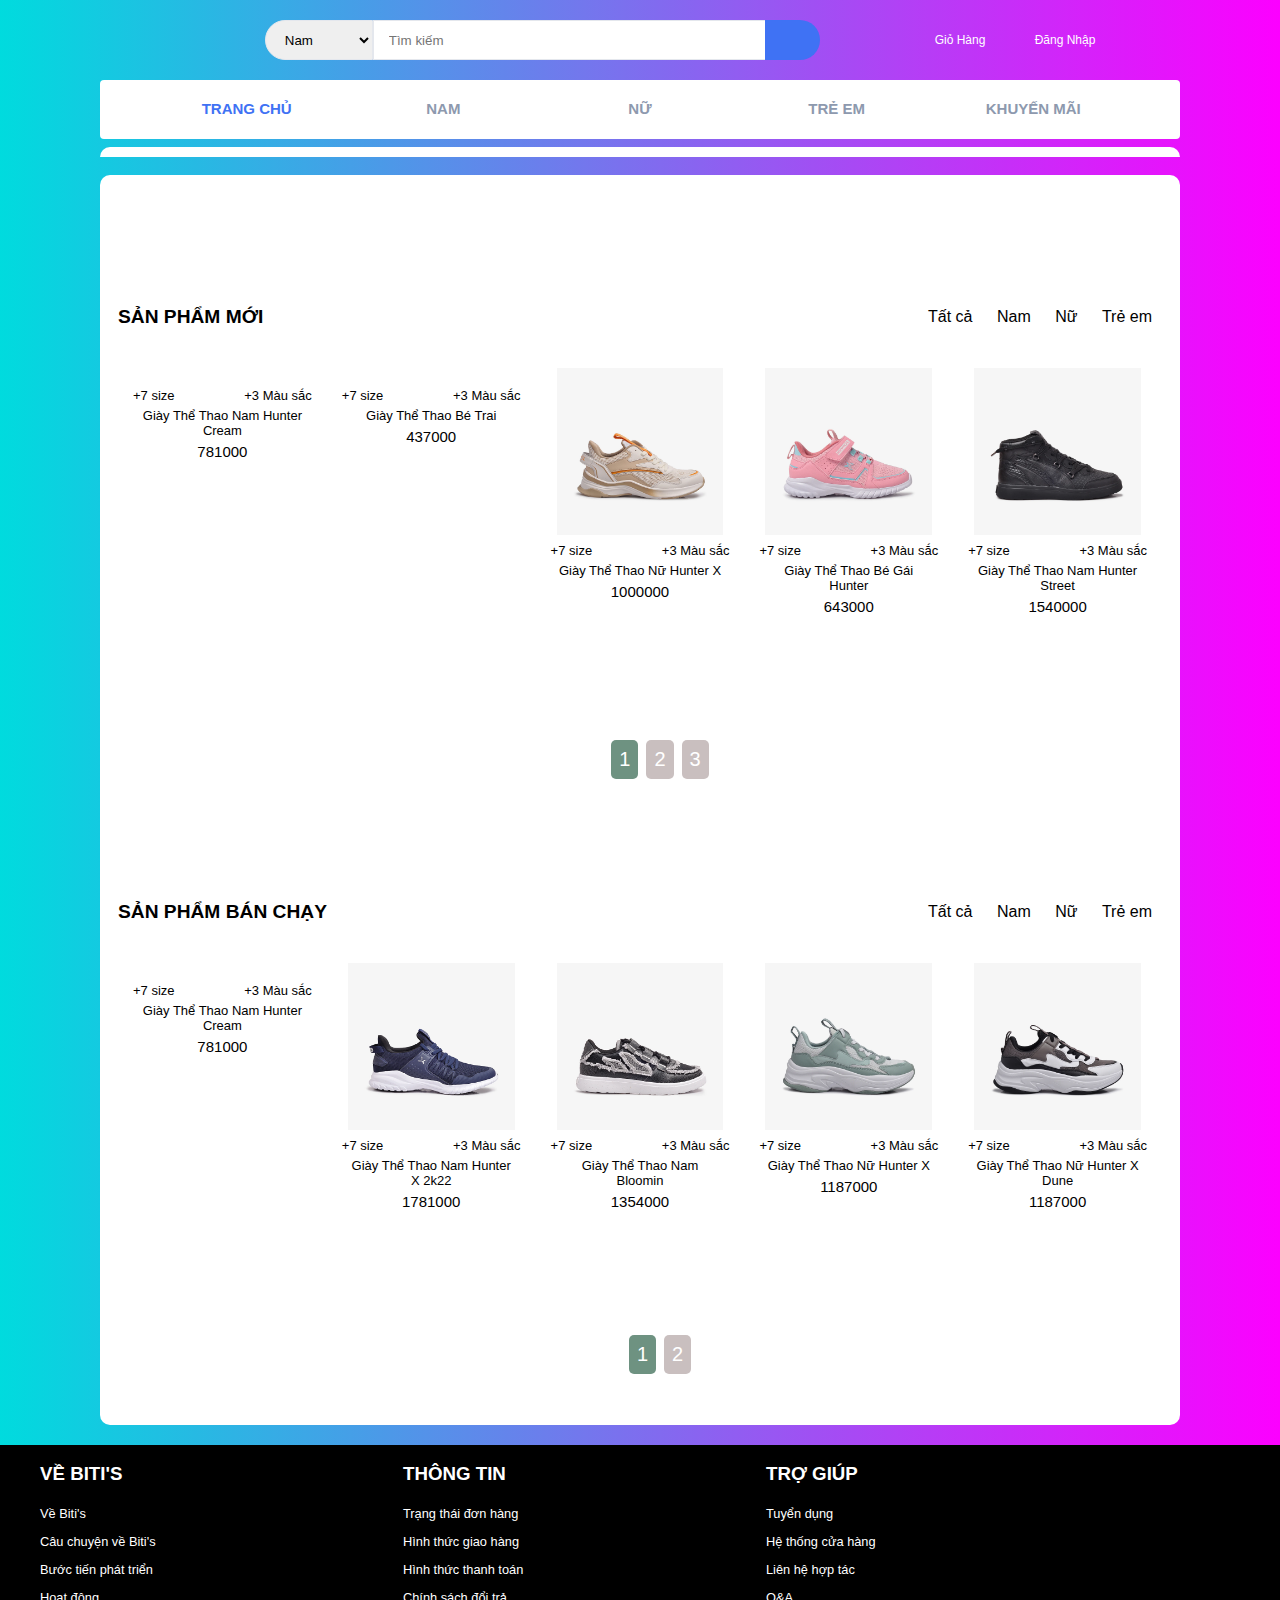
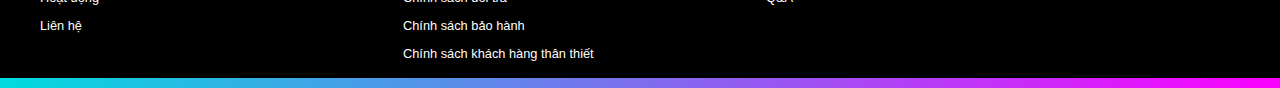
==== index.html @ aa9dd3a5 "Merge branch 'main' of https://github.com/Dak-Lod/do_an_web_final" ====
<!DOCTYPE html>
<html lang="en">
<head>
    <meta charset="UTF-8">
    <meta http-equiv="X-UA-Compatible" content="IE=edge">
    <meta name="viewport" content="width=device-width, initial-scale=1.0">
    <script src="https://kit.fontawesome.com/a46d659aa4.js" crossorigin="anonymous"></script>
    <title>Trang chủ</title>
    <script src="./js/jquery.js"></script>
    <script src="./js/var.js"></script>
    <script src="./js/search.js"></script>
    <script src="./js/home.js"></script>
    <script src="./js/checkout.js"></script>
    <link rel="stylesheet" href="./css/style.css">
    <link rel="stylesheet" href="./css/home.css"> 
    <link rel="stylesheet" href="./css/search.css">
    <link rel="stylesheet" href="./css/checkout.css">
    
</head> 
<body>
    <!-- Header -->
    <header id="header">
        <div class="container">
                <!-- logo -->
            <div class="header-logo">
                <a href="./" class="logo">
                    <img src="./docs/img/logo.png" alt="">
                </a>
            </div>
                <!-- /Logo -->

                <!-- Search bar -->

            <div class="header-search">
                <form>
                    <select class="input-select"></select>
                    <input type="text"
                    placeholder="Tìm kiếm" class="input">
                    <button class="search-btn"><i class="fa-sharp fa-solid fa-magnifying-glass"></i></button>
                </form>
            </div>
                <!-- /Search bar -->

                <!-- Account -->
                    <div class="header-ctn">
                        <div class="container">
                            <div class="dropdown">
                                <a class="dropdown-toggle" href="#">
                                    <i class="fa fa-shopping-cart">
                                    </i>
                                    <span>
                                        Giỏ Hàng
                                    </span>
                                    <div class="qty" id="qty">
                                        3
                                    </div>
                                </a>
                                <!-- <div class="cart-dropdown">
                                    <div class="cart-list">
                                        <div class="product-widget">
                                            <div class="product-img">
                                                <img src="./img/product02.png" alt="">
                                            </div>
                                            <div class="product-body">
                                                <h3 class="product-name">
                                                    <a href="">product name</a>
                                                </h3>
                                                <h4 class="product-price">
                                                    <span class="qty">3x</span>
                                                    money
                                                </h4>
                                            </div>
                                            <button class="delete">
                                                <i class="fa-solid fa-cart-shopping"></i>
                                            </button>
                                        </div>
                                    </div>
    
                                </div> -->
                            </div>
                            <!-- /Cart -->
    
                            <!-- Login -->
    
                            <div>
                                <a id="btn-login">
                                    <i class="fa-solid fa-user"></i>
                                    <span id="login-name" >Đăng Nhập</span>
                                    <div id="login-option">
                                        <button id="btn-logout">Đăng xuất</button>
                                    </div>
                                </a>
                            </div>
    
                            <!-- /Login -->
    
                            <!-- Menu toggle -->
                            <div class="menu-toggle">
                                <a href="">
                                    <i class="fa fa-bars"></i>
                                    <span>Menu</span>
                                </a>
                            </div>
                            <!-- /Menu toggle -->
                            
                        </div>
                        <!-- Cart -->

                    </div>
                <!-- /Account -->

                
            </div>
        <!-- Navigation -->
        <nav id="navigation">
            <div class="container">
            </div>
        </nav>
        <!-- /Navigation  -->
        <div class="fake-body"></div>
    </header>
    
    
    <!-- Body -->

    <article id="search" >
        <div class="container">
            <div class="left-content">
                <nav class="filter">
                <div class="filter_text">
                    BỘ LỌC TÌM KIẾM
                </div>
                <div class="search-list">
                    <div class="category-filter">
                        <div class="filter__header">Thể loại</div>
                        <div class="category-wrapper">
                            <div class="category-item">
                                <input type="checkbox" id="check" checked="checked" onclick="renderSearch(-1)">
                                <span class="checkbox__label">Tất cả</span>
                            </div>
                            <div class="category-item">
                                <input type="checkbox" id="check" onclick="renderSearch(0)">
                                <span class="checkbox__label">Nam</span>
                            </div>
                            <div class="category-item">
                                <input type="checkbox" id="check" onclick="renderSearch(1)">
                                <span class="checkbox__label">Nữ</span>
                            </div>
                            <div class="category-item">
                                <input type="checkbox" id="check" onclick="renderSearch(2)">
                                <span class="checkbox__label">Khuyến mãi</span>
                            </div>
                        </div>
                    </div><!--category-filter-->

                    <div class="price-filter">
                        <div class="filter__header">Khoảng giá</div>
                        <div class="price-wrapper">
                            <div class="price-display">
                                <div class="price-input">
                                    <input type="text" placeholder="đ MIN" value>
                                </div>
                                <div class="separator">-</div>
                                <div class="price-input">
                                    <input type="text" placeholder="đ MAX" value>
                                </div>
                            </div><!--display-->
                            <div class="input-error">&nbsp;</div>
                            <button class="find-product">Tìm</button>
                        </div>
                    </div>
                </div>
            </nav>
            </div><!--left-->
            <div class="right-content">
                
            </div>        
        </div>
        
        
    </article>
    <!-- /Body -->

    <article id="home">
        
<div class="topBanner">
    <div class="banner-item" id="item1"><a href="#"><img src="./img2/banner1.jpg" alt=""></a></div>
    <div class="banner-item" id="item2"><a href="#"><img src="./img2/banner2.jpg" alt=""></a></div>
    <div class="banner-item" id="item3"><a href="#"><img src="./img2/banner3.jpg" alt=""></a></div>
</div>
<div class="sanPhamMoi">
    <span class="tieuDeMucSP"> SẢN PHẨM MỚI</span>
    <ul class="menu">
        <li onclick="renderNew(-1,0)" class="item-menu"><span class="item-menu1"> Tất cả</span></li>
        <li onclick="renderNew(0,0)" class="item-menu"><span class="item-menu1"> Nam</span></li>
        <li onclick="renderNew(1,0)" class="item-menu"><span class="item-menu1"> Nữ</span></li>
        <li onclick="renderNew(2,0)" class="item-menu"><span class="item-menu1"> Trẻ em</span></li>
    </ul>
</div>
<div class="container-SanPhamMoi">
    
    <!-- <div onclick="btnLeftTop()" class="btn-left"><</div>
    <div onclick="btnRightTop()" class="btn-right">></div>
    <div class="container-wrap"> -->
        <!-- <div class="item-SanPhamMoi">
            <a href="#"><img src="./img2/SPmoi_1.jpg" alt=""></a>
            <div class="item-size-color">
                <div class="font-product">+7 size</div>
                <div class="font-product">+3 Màu sắc</div>
            </div>
            <a href="#" class="font-product">Giày Thể Thao Nam Hunter Street White</a>
            <div class="price-product"><span style="font-size: 15px;"> 781,000 ₫ </span></div>            
            <div class="item-SanPhamMoi__footer">
                <button class="item-SanPhamMoi__btn">mua ngay</button>
            </div>
        </div>


        <div class="item-SanPhamMoi">
            <a href="#"><img src="./img2/SPmoi_2.jpg" alt=""></a>
            <div class="item-size-color">
                <div class="font-product">+7 size</div>
                <div class="font-product">+3 Màu sắc</div>
            </div>
            <a href="#" class="font-product">Giày Thể Thao Nam Hunter Street White</a>
            <div class="price-product"><span style="font-size: 15px;"> 781,000 ₫ </span></div>
            <div class="item-SanPhamMoi__footer">
                <button class="item-SanPhamMoi__btn">mua ngay</button>
            </div>
        </div>

        <div class="item-SanPhamMoi">
            <a href="#"><img src="./img2/SPmoi_3.jpg" alt=""></a>
            <div class="item-size-color">
                <div class="font-product">+7 size</div>
                <div class="font-product">+3 Màu sắc</div>
            </div>
            <a href="#" class="font-product">Giày Thể Thao Nam Hunter Street White</a>
            <div class="price-product"><span style="font-size: 15px;"> 781,000 ₫ </span></div>
            <div class="item-SanPhamMoi__footer">
                <button class="item-SanPhamMoi__btn">mua ngay</button>
            </div>
        </div>

        <div class="item-SanPhamMoi">
            <a href="#"><img src="./img2/SPmoi_4.jpg" alt=""></a>
            <div class="item-size-color">
                <div class="font-product">+7 size</div>
                <div class="font-product">+3 Màu sắc</div>
            </div>
            <a href="#" class="font-product">Giày Thể Thao Nam Hunter Street White</a>
            <div class="price-product"><span style="font-size: 15px;"> 781,000 ₫ </span></div>
            <div class="item-SanPhamMoi__footer">
                <button class="item-SanPhamMoi__btn">mua ngay</button>
            </div>
        </div>

        <div class="item-SanPhamMoi">
            <a href="#"><img src="./img2/SPmoi_5.jpg" alt=""></a>
            <div class="item-size-color">
                <div class="font-product">+7 size</div>
                <div class="font-product">+3 Màu sắc</div>
            </div>
            <a href="#" class="font-product">Giày Thể Thao Nam Hunter Street White</a>
            <div class="price-product"><span style="font-size: 15px;"> 781,000 ₫ </span></div>
            <div class="item-SanPhamMoi__footer">
                <button class="item-SanPhamMoi__btn">mua ngay</button>
            </div>
        </div>

        <div class="item-SanPhamMoi">
            <a href="#"><img src="./img2/SPmoi_6.jpg" alt=""></a>
            <div class="item-size-color">
                <div class="font-product">+7 size</div>
                <div class="font-product">+3 Màu sắc</div>
            </div>
            <a href="#" class="font-product">Giày Thể Thao Nam Hunter Street White</a>
            <div class="price-product"><span style="font-size: 15px;"> 781,000 ₫ </span></div>
            <div class="item-SanPhamMoi__footer">
                <button class="item-SanPhamMoi__btn">mua ngay</button>
            </div>
        </div>

        <div class="item-SanPhamMoi">
            <a href="#"><img src="./img2/SPmoi_7.jpg" alt=""></a>
            <div class="item-size-color">
                <div class="font-product">+7 size</div>
                <div class="font-product">+3 Màu sắc</div>
            </div>
            <a href="#" class="font-product">Giày Thể Thao Nam Hunter Street White</a>
            <div class="price-product"><span style="font-size: 15px;"> 781,000 ₫ </span></div>
            <div class="item-SanPhamMoi__footer">
                <button class="item-SanPhamMoi__btn">mua ngay</button>
            </div>
        </div>

        <div class="item-SanPhamMoi">
            <a href="#"><img src="./img2/SPmoi_8.jpg" alt=""></a>
            <div class="item-size-color">
                <div class="font-product">+7 size</div>
                <div class="font-product">+3 Màu sắc</div>
            </div>
            <a href="#" class="font-product">Giày Thể Thao Nam Hunter Street White</a>
            <div class="price-product"><span style="font-size: 15px;"> 781,000 ₫ </span></div>
            <div class="item-SanPhamMoi__footer">
                <button class="item-SanPhamMoi__btn">mua ngay</button>
            </div>
        </div> -->
    <!-- </div> -->
</div>
<div class="gagination">
    <ul class="btn-ul">
        <li onclick="renderNew(-1,0)" class="btn-li btn--active">1</li>
        <li onclick="renderNew(-1,1)" class="btn-li">2</li>
        <li onclick="renderNew(-1,2)" class="btn-li">3</li>
    </ul>
</div>


    <div class="bannerMid">
        <img src="./img2/web_banner___phien_ban_40_nam_c7.jpg" alt="">
    </div>


    <div class="sanPhamMoi">
    <span class="tieuDeMucSP"> SẢN PHẨM BÁN CHẠY</span>
    <ul class="menu">
        <li onclick="renderPrt(-1,0)" class="item-menu"><span class="item-menu1"> Tất cả</span></li>
        <li onclick="renderPrt(0,0)" class="item-menu"><span class="item-menu1"> Nam</span></li>
        <li onclick="renderPrt(1,0)" class="item-menu"><span class="item-menu1"> Nữ</span></li>
        <li onclick="renderPrt(2,0)" class="item-menu"><span class="item-menu1"> Trẻ em</span></li>
    </ul>
</div>
<div  class="container-SanPhamMoi" >
    
    <!-- <div onclick="btnLeftBottom()" class="btn-left"><</div>
    <div onclick="btnRightBottom()" class="btn-right">></div> -->
    <!-- <div class="container-wrap"> -->
            <!-- <div class="item-SanPhamMoi">
                <a href="#"><img src="./img2/SPmoi_1.jpg" alt=""></a>
                <div class="item-size-color">
                    <div class="font-product">+7 size</div>
                    <div class="font-product">+3 Màu sắc</div>
                </div>
                <a href="#" class="font-product">Giày Thể Thao Nam Hunter Street White</a>
                <div class="price-product"><span style="font-size: 15px;"> 781,000 ₫ </span></div>            
            </div>
    
    
            <div class="item-SanPhamMoi">
                <a href="#"><img src="./img2/SPmoi_2.jpg" alt=""></a>
                <div class="item-size-color">
                    <div class="font-product">+7 size</div>
                    <div class="font-product">+3 Màu sắc</div>
                </div>
                <a href="#" class="font-product">Giày Thể Thao Nam Hunter Street White</a>
                <div class="price-product"><span style="font-size: 15px;"> 781,000 ₫ </span></div>
            </div>
    
            <div class="item-SanPhamMoi">
                <a href="#"><img src="./img2/SPmoi_3.jpg" alt=""></a>
                <div class="item-size-color">
                    <div class="font-product">+7 size</div>
                    <div class="font-product">+3 Màu sắc</div>
                </div>
                <a href="#" class="font-product">Giày Thể Thao Nam Hunter Street White</a>
                <div class="price-product"><span style="font-size: 15px;"> 781,000 ₫ </span></div>
                
            </div>
    
            <div class="item-SanPhamMoi">
                <a href="#"><img src="./img2/SPmoi_4.jpg" alt=""></a>
                <div class="item-size-color">
                    <div class="font-product">+7 size</div>
                    <div class="font-product">+3 Màu sắc</div>
                </div>
                <a href="#" class="font-product">Giày Thể Thao Nam Hunter Street White</a>
                <div class="price-product"><span style="font-size: 15px;"> 781,000 ₫ </span></div>
                
            </div>
    
            <div class="item-SanPhamMoi">
                <a href="#"><img src="./img2/SPmoi_5.jpg" alt=""></a>
                <div class="item-size-color">
                    <div class="font-product">+7 size</div>
                    <div class="font-product">+3 Màu sắc</div>
                </div>
                <a href="#" class="font-product">Giày Thể Thao Nam Hunter Street White</a>
                <div class="price-product"><span style="font-size: 15px;"> 781,000 ₫ </span></div>
                
            </div>
    
            <div class="item-SanPhamMoi">
                <a href="#"><img src="./img2/SPmoi_6.jpg" alt=""></a>
                <div class="item-size-color">
                    <div class="font-product">+7 size</div>
                    <div class="font-product">+3 Màu sắc</div>
                </div>
                <a href="#" class="font-product">Giày Thể Thao Nam Hunter Street White</a>
                <div class="price-product"><span style="font-size: 15px;"> 781,000 ₫ </span></div>
                
            </div>
    
            <div class="item-SanPhamMoi">
                <a href="#"><img src="./img2/SPmoi_7.jpg" alt=""></a>
                <div class="item-size-color">
                    <div class="font-product">+7 size</div>
                    <div class="font-product">+3 Màu sắc</div>
                </div>
                <a href="#" class="font-product">Giày Thể Thao Nam Hunter Street White</a>
                <div class="price-product"><span style="font-size: 15px;"> 781,000 ₫ </span></div>
                
            </div>
    
            <div class="item-SanPhamMoi">
                <a href="#"><img src="./img2/SPmoi_8.jpg" alt=""></a>
                <div class="item-size-color">
                    <div class="font-product">+7 size</div>
                    <div class="font-product">+3 Màu sắc</div>
                </div>
                <a href="#" class="font-product">Giày Thể Thao Nam Hunter Street White</a>
                <div class="price-product"><span style="font-size: 15px;"> 781,000 ₫ </span></div>
            </div>
        </div> -->
    </div>
    <div class="gagination">
        <ul class="btn-ul">
            <li onclick="renderPrt(-1,0)" class="btn-li btn--active">1</li>
            <li onclick="renderPrt(-1,1)" class="btn-li">2</li>
            
        </ul>
    </div>
    <div class="showcart-wrap">
        <div class="showcart"></div>
    </div>

    </div>
    
    </article>

    <article id="checkout">
		<div class="bill">
			<div id="bilcontain">
				<div id="bill" style="display: none;">
				</div>
                <table id="cartTable">
                    <tbody>
                        <tr>
                            <th></th>
                            <th>Sản phẩm</th>
                            <th>Giá</th>
                            <th>Số lượng</th>
                            <th>Tổng</th>
                            <th></th>
                        </tr>
                        <tr>
                            <td><img src="" alt="test.png"></td>
                            <td>
                                <div>Air max 1 Just do it</div>
                            </td>
                            <td>5.700.000 VND</td>
                            <td>
                                <button onclick="countDown()">-</button>
                                <input id="quantity" type="text" disabled="" value="1">
                                <button onclick="countUp()">+</button>
                            </td>
                            <td>5.700.000 VND</td>
                            <td><button onclick="removeItem()">×</button></td>
                        </tr>
                    </tbody>
                </table>				
                <div class="total">Thành tiền: <span id="totalPrice">0</span></div>
				<button onclick="deleteCart()">Xóa tất cả</button>
				<button onclick="PayCart()">Thanh toán</button>
				
			</div>
        </div>
            

    </article>

    <!-- Footer -->

    <footer class="section">
        <div class="grid">
            <div class="grid__row">
                <div class="grid__column-2-4">
                    <h3 class="footer__heading">VỀ BITI'S</h3>
                    <ul class="footer-list">
                        <li class="footer-item">
                            <a href="#" class="footer-item__link">Về Biti's</a>
                        </li>
                        <li class="footer-item">
                            <a href="#" class="footer-item__link">Câu chuyện về Biti's</a>
                        </li>
                        <li class="footer-item">
                            <a href="#" class="footer-item__link">Bước tiến phát triển</a>
                        </li>
                        <li class="footer-item">
                            <a href="#" class="footer-item__link">Hoạt động</a>
                        </li>
                        <li class="footer-item">
                            <a href="#" class="footer-item__link">Liên hệ</a>
                        </li>
                    </ul>
                </div>
                <div class="grid__column-2-4">
                    <h3 class="footer__heading">THÔNG TIN</h3>
                    <ul class="footer-list">
                        <li class="footer-item">
                            <a href="#" class="footer-item__link">Trạng thái đơn hàng</a>
                        </li>
                        <li class="footer-item">
                            <a href="#" class="footer-item__link">Hình thức giao hàng</a>
                        </li>
                        <li class="footer-item">
                            <a href="#" class="footer-item__link">Hình thức thanh toán</a>
                        </li>
                        <li class="footer-item">
                            <a href="#" class="footer-item__link">Chính sách đổi trả</a>
                        </li>
                        <li class="footer-item">
                            <a href="#" class="footer-item__link">Chính sách bảo hành</a>
                        </li>
                        <li class="footer-item">
                            <a href="#" class="footer-item__link">Chính sách khách hàng thân thiết</a>
                        </li>
                    </ul>
                </div>
                <div class="grid__column-2-4">
                    <h3 class="footer__heading">TRỢ GIÚP</h3>
                    <ul class="footer-list">
                        <li class="footer-item">
                            <a href="#" class="footer-item__link">Tuyển dụng</a>
                        </li>
                        <li class="footer-item">
                            <a href="#" class="footer-item__link">Hệ thống cửa hàng</a>
                        </li>
                        <li class="footer-item">
                            <a href="#" class="footer-item__link">Liên hệ hợp tác</a>
                        </li>
                        <li class="footer-item">
                            <a href="#" class="footer-item__link">Q&A</a>
                        </li>
                    </ul>
                </div>
                
            </div>
        </div>


        <!-- <div class="container">

            <div class="row">
                <div class="col-3 col-xs-6">
                    <div class="footer-content">
                        <h3 class="footer-title">About us</h3>
                        <p>Lorem ipsum dolor sit amet consectetur adipisicing elit. Optio quia, voluptas itaque tenetur nemo rerum adipisci quod? Repellat iste minima animi assumenda quos cupiditate provident perspiciatis esse necessitatibus, adipisci culpa!</p>
                        <ul class="footer-links">
                            <li><a href=""><i class="fa fa-phone"></i>+84337961759</a></li>

                        </ul>
                    </div>
                </div>

                <div class="col-3 col-xs-6">
                    <div class="footer-content">
                        <h3 class="footer-title">Danh mục sản phẩm</h3>
                        <ul class="footer-links">
                            <li><a href="">Nam</a></li>
                            <li><a href="">Nữ</a></li>
                            <li><a href="">Trẻ em</a></li>
                            <li><a href="">Khuyến mãi</a></li>
                        </ul>
                    </div>
                </div>
                
            </div>
        </div> -->
    </footer>
    <div id="blur"></div>

    <div class="popup sign" id="popup-login">
        <img src="./icon/user-icon.png" alt="">
        <span class="title">Đăng nhập</span>
        <div class="body">
            <form action="">
                <input type="text" placeholder="Tài khoản">
                <input type="password" placeholder="Mật khẩu">
                <div class="input-error"></div>
            </form>
        </div>
        <div class="btn">
            <button type="submit" class="login" id="login-btn">Đăng nhập</button>
            <button class="signup" id="signup-btn">Đăng ký</button>
        </div>
    </div>

    <div class="popup sign" id="popup-signup">
        <img src="./icon/user-icon.png" alt="">
        <span class="title">Đăng ký</span>
        <div class="body">
            <form>
                <input type="text" placeholder="Tài khoản">
                <input type="password" placeholder="Mật khẩu">
                <input type="text" placeholder="Tên tài khoản">
                <input type="text" placeholder="Địa chỉ">
                <input type="number" placeholder="Số điện thoại">
                <div class="input-error"></div>
            </form>
        </div>
        <div class="btn">
            <button class="login">Đăng nhập</button>
            <button class="signup">Đăng ký</button>
        </div>
    </div>


    <div id="popup-addCart" class="popup">
        Thêm sản phẩm thành công!
    </div>

    <div id="popup-signup-complete" class="popup">
        Đăng ký thành công!
    </div>
    

</body>
</html>
---- css/style.css ----
:root {
    box-sizing: border-box;
    --color-border-white-gray: #E4E7ED;
    --color-background-dark: #15161D;
    --color-background-white: #fff;
    --color-primary: #fff;
    --color-primary-dark: #3F72F4;

    --color-text-dark: #2B2D42;
    --color-text-grey: #8D99AE;
    --color-text-white: #fff;

    --color-gradient-1: #00dbde;
    --color-gradient-2: #fc00ff;
    --input-border: 1px solid #e4e7ed;
    --color-btn-signup: #64dd17;
    --color-gradient: linear-gradient(to right, #00dbde, #fc00ff);

    background-image: var(--color-gradient);
    
    font-family: 'Montserrat', sans-serif;
}

body {
    margin-inline: 0px;
    margin-top: -25px;
    margin-bottom: 10px;
}

article {
    display: none;
}

*{
    box-sizing:inherit;
}

a:visited {
    color: var(--color-text-grey);
}

/* Header */
header{
    padding-top: 20px;
    z-index: 9999;
    background-image: var(--color-gradient);
    width: 100%;
    display: block;
    position: fixed;
    top: 0;
    overflow: hidden;
}

header a {
    font-weight: 200;
    transition: 0.2s color;
    text-decoration: none;
}

header a::after {
    content: "";
    display: block;
    width: 0%;
    height: 2px;
    background-color: #3F72F4;
    transition: width 0.5s;
}

header a:hover::after {
    width: 100%;
}

header a:hover, a:focus, a.active {
    color: var(--color-primary-dark) !important;
    text-decoration: none;
    /* border-bottom: 2px solid var(--color-primary-dark); */
    cursor: pointer;
}


header > .container {
    margin: 0px 170px 0px 170px;
    display: flex;
    flex-wrap: wrap;
}

/* Logo */

a.logo::after {
    content: none;
}

.header-logo {
    flex-grow: 1;
}


/* Search */
.header-search {
    margin: auto;
    flex-grow: 2;
    position: relative;
    top: 50%;
}

.header-search form {
    display: flex;
    justify-content: center;
    /* margin-top: 15px; */
}

.header-search form .input-select {
    height: 40px;
    margin: 0px;
    padding-left: 15px;
    border: 1px solid var(--color-border-white-gray);
    border-radius: 40px 0px 0px 40px;
}


.header-search form .input {
    border: 1px solid var(--color-border-white-gray);
    padding: 0px 15px;
    height: 40px;
    width: 80%;
}

.header-search form .search-btn {
    margin-left: -6px;
    height: 40px;
    min-width: 55px;
    background: var(--color-primary-dark);
    color: var(--color-text-white);
    border: none;
    border-radius: 0px 40px 40px 0px;
    font-weight: 700;
    text-transform: uppercase;
}

/* .input {
    height: 40px;
    border: 1px solid var(--color-border-white-gray);
    background-color: var(--color-background-white);
    width: 100%;
} */

/* .input-select {
    background: var(--color-background-white);
    border: 1px solid var(--color-border-white-gray);
    height: 40px;
} */

/* Header right content */

#login-option {
    display: none;
    position: absolute;
    transition: top 0.2s;
    top: 0;
    left: 50%;
    transform: translate(-50%,0);
    width: 100px;
    background-color: white;
    z-index: 10000;
    border-radius: 5px;
}

#login-option button {
    margin: 2px;
    width: calc(100% - 4px);
    border: none;
    background-color: inherit;
    height: 30px;
    border-radius: 5px;
}

#login-option button:hover {
    background-color: var(--color-primary-dark);
    color: white;
}


#btn-login:hover .signed + #login-option {
    display: block;
    top: 100%;
}



.header-ctn {
    margin: auto;
    flex-grow: 1;
}

.header-ctn > .container {
    display: flex;
    justify-content: right;
}

.header-ctn > .container div + div{
    margin-left: 15px;
}

.header-ctn > .container div > a{
    display: block;
    position: relative;
    width: 90px;
    text-align: center;
    color: var(--color-text-white);
}
.header-ctn > .container div > a:hover{
    cursor: pointer;
}

.header-ctn > .container div > a > i {
    display: block;
    font-size: 18px;
}

.header-ctn > .container div > a > span {
    font-size: 12px;
}

.header-ctn > .container div > a > .qty {
    position: absolute;
    right: 15px;
    top: -10px;
    width: 20px;
    height: 20px;
    line-height: 20px;
    text-align: center;
    border-radius: 50%;
    font-size: 10px;
    color: var(--color-text-white);
    background-color: var(--color-primary-dark);
    display: none;
}

.header-ctn > .container .menu-toggle {
    display: none;
}
/* Navigation */

nav {
    color: var(--color-text-grey) !important;
    margin: 0px 100px 5px 100px;
    margin-top: 20px;
    background-color: var(--color-background-white);
    position: relative;
    border-radius: 4px;
}
nav > .container {
    width: 100%;
    display: grid;
    grid-template-columns:  repeat(5, minmax(max-content, 100px));
    justify-content: space-evenly;
    align-items: stretch;
    /* align-items: center; */
    flex-wrap: wrap;
    padding-block: 20px;
}


nav > .container a {
    /* min-width: 100px; */
    padding: auto;
    text-align: center;
    text-transform: uppercase;
    font-weight: 700;
    font-size: 15px;
    color: var(--color-text-grey);
    width: fit-content;
    margin-inline: auto;
}

nav > .container a span {
    margin: 15px 0px 15px;
    font-size: 14px;
}


article {
    width: calc(100% - 200px);
    margin: 180px 0px 0px 100px;
    padding: 30px 15px 30px 15px;
    background: var(--color-background-white);
    /* border: 3px solid transparent; */
    border-radius: 10px;
}


.fake-body {
    height: 10px;
    background-color: var(--color-background-white);
    margin: 0px 100px 0px 100px;
    margin-top: 8px;
    border-radius: 10px 10px 0px 0px;
}





/* Custom */
.border-gradient {
    position: relative;
    background-clip: padding-box;
    border: 3px solid transparent !important;
    border-radius: 10px;
}

.border-gradient::before {
    content: "";
    position: absolute;
    inset: 0;
    z-index: -1;
    margin: -3px;
    background-image: linear-gradient(to left, var(--color-gradient-1), var(--color-gradient-2));
    border-radius: inherit;
}


/* Blur */
#blur {
    transition-delay: 0.2;
    visibility: hidden;
    z-index: 10000;
    position: fixed;
    top: 50%;
    left: 50%;
    transform: translate(-50%, -50%);
    background-color: black;
    opacity: 50%;
    width: 100%;
    height: 100%;
}


.active {
    visibility: unset !important;
    top: 50% !important;
}

.toggle-pass {
    float: right;
    margin-top: -24px;
    margin-right: 5px;
    position: relative;
    cursor: pointer;
}

input[type="password"]::-ms-reveal,
input[type="password"]::-ms-clear {
    display: none;
}


footer {
    margin-top: 20px;
    background-color: black;
}
footer > * {
    color: white;
}

.grid {
    width: 1200px;
    max-width: 100%;
    margin: 0 auto;
}
.grid__row {
    display: flex;
    flex-wrap: wrap;
    margin-left: -5px;
    margin-right: -5px;
}
.grid__column-2-4{
    padding-left: 5px;
    padding-right: 5px;
    width: 30%;
}
.grid__column-10 {
    padding-left: 5px;
    padding-right: 5px;
    width: 83.3334%;    
}
.footer__heading{
    color: white;
}
.footer-list{
    padding-left: 0;
    list-style: none;
    
}
.footer-item__link{
    text-decoration: none;
    font-size: 0.8rem;
    color: white;  
    padding: 2px 0;
}
.footer-item{
    margin: 10px auto;
}


.popup{
    transition: 0.2s;
    visibility: hidden;
    z-index: 10001;
    background-color: white;
    position: fixed;
    transform: translate(-51%,-51%);
    top: 0;
    left: 50%;
    /* width: 470px; */
    border-radius: 10px;
}
.popup > .title {
    display: block;
    margin-bottom: 10px;
    word-wrap: break-word;
    width: 430px;
    text-align: center;
    margin-top: 70px;
    color: black;
    font-size: 25px;
    font-weight: 700;
    margin-inline: auto;
}


.popup > img {
    max-width: 110px;
    position: absolute;
    left: 50%;
    transform: translate(-50%,-50%);
    /* background-color: white; */
    /* border-radius: 50%; */
    /* border: 5px solid white; */
}


.popup .btn {
    display: grid;
    grid-template-columns: auto auto;
    padding-inline: 20px;
    margin-bottom: 20px;
    column-gap: 20px;
}


.popup .btn > button {
    height: 45px;
    font-size: 15px;
    border: none;
    border-radius: 5px;
    font-weight: 700;
    transition: background-color 0.2s, transform 0.2s;
}


.popup .btn > button:active{
    transform: translateY(2px);
}

.popup .btn > .ok {
    background-color: var(--color-button-add);
    color: white;
    border: 2px solid var(--color-button-add);
}

.popup .btn > .cancel {
    background-color: white;
    color: var(--color-button-rmv);
    border: 2px solid var(--color-button-rmv);
}

.popup .btn > .ok:hover{
    filter: brightness(0.85);
}

.popup .btn > .cancel:hover{
    background-color: var(--color-button-rmv);
    color: white;
}



.input-error {
    color: red;
    font-size: 15px;
    margin-top: 15px;
    display: none;
}

#popup-addCart {
    top: unset !important;
    bottom: 5%;
    background-color: var(--color-gradient-1);
    padding: 10px;
    color: white;
    
}


.sign .body{
    margin-inline: auto;
    width: max-content;
    margin-bottom: 20px;
}

.sign .title{
    margin-top: 0px;
}

.sign > img {
    transform: translate(-50%,0);
    position: relative;
}

.sign input {
    display: block;
    height: 35px;
    margin-top: 10px;
    width: 250px;
    /* border-radius: 5px; */
    border: none;
    border-bottom: 1px solid black;
    outline: none;
}


.sign .btn button {
    width: 150px;
    margin-inline: auto;
}

.sign .btn .login {
    background-color: var(--color-primary-dark);
    color: white;
}


.sign .btn .signup {
    background-color: var(--color-btn-signup);
    color: white;
}

.sign button:hover{
    transform: translateY(-2px);
}
---- css/home.css ----
#home {
    width: calc(100% - 200px);
    margin: 200px 100px 0px 100px;
    background-color: var(--color-background-white);
    border: 3px solid transparent;
    border-radius: 10px;
}

#home .menu a {
    color: #333;
    font-size: medium;
}
#home .topBanner  {
    display: flex;
    margin-bottom: 20px;
    
}
#home .banner-item{
    overflow: hidden;
    width: auto;
    height: auto;
}
#home #item1{
    margin: 30px 15px 30px 30px;
}
#home #item2{
    margin: 30px 15px 30px 15px;
}
#home #item3{
    margin: 30px 30px 30px 15px;
}
.banner-item img{
    max-width: 100%;
    max-height: 100%;
    border-radius: 5px;
}
#home .tieuDeMucSP{
    font-weight: 600;
    font-size: larger;
}
#home .sanPhamMoi{
    display: flex;
    justify-content: space-between;
}
#home .menu{
    margin-top: 2px;
    
}
#home .item-menu{
    display: inline-block;
    cursor: pointer;
    margin:  0 10px 0 10px;
}
/* #home .sanPhamMoi li{
    display: inline-block;
}
#home .sanPhamMoi ul{
    float: right;
}
#home .sanPhamMoi li{
    margin: 8px;
} */
#home .container-SanPhamMoi{
    display: flex;
    /* flex-wrap: wrap; */
    
    overflow: hidden;
    
    margin-top: 20px;
    /* padding-left:5%; */
    padding-bottom: 50px;
    position: relative;
}

.btn-left {
    z-index: 10;
    position: absolute;
    top: 35%;
    left: 0%;
    width: 30px;
    height: 30px;
    font-size: 28px;
    border-radius: 50%;
    color: #333;
    text-align: center;
    line-height: 30px;
    cursor: pointer;
}

.btn-right {
    z-index: 10;
    position: absolute;
    top: 35%;
    right: 0%;
    width: 30px;
    height: 30px;
    font-size: 28px;
    border-radius: 50%;
    color: #333;
    text-align: center;
    line-height: 30px;
    cursor: pointer;
}

.container-wrap {
    width: 160vw;
    transition: 0.8s ease;
}

 

#home .container-SanPhamMoi .item-SanPhamMoi{
    line-height: 1;
    margin: 5px 15px;
    width: 14.8vw;
    display: inline-block;
    background-color: var(--color-background-white);
    transition: 0.5s ease;
}

#home .container-SanPhamMoi .item-SanPhamMoi:hover {
    transform: translateY(-10px);
    box-shadow: 0 2px 12px rgb(0 0 0 / 10%);
}

#home .container-SanPhamMoi .item-SanPhamMoi img{
    width: 100%;
    max-height: 100%;
}
#home .item-size-color{
    display: flex!important;
    justify-content: space-between ;
    margin: 5px 0px 5px 0px ;
}
#home .font-product{
    font-size: small;
}

#home .item-SanPhamMoi__footer {
    min-height: 52px;
    position: relative;
}

#home .item-SanPhamMoi__btn {
    position: absolute;
    top: 25%;
    left: 20%;
    bottom: 25%;
    text-transform: uppercase;
    color: #fff;
    background-color: #000;
    width: 60%;
    border-radius: 5px;
    padding: 6px 10px;
    text-align: center;
    line-height: 12px;
    cursor: pointer;
    display: none;
}

#home .item-SanPhamMoi:hover .item-SanPhamMoi__footer .item-SanPhamMoi__btn {
    display: block;
}

#home a{
    text-decoration: none;
    color: #333;
}
/* #home .product-box-title{
    line-height: 1;
} */
#home .price-product{     
    margin-top: 5px;
}
.bannerMid img{
    max-width: 100%;
    max-height: 100%;
    margin-top: 50px;
    margin-bottom: 50px;
}
#home .item-menu1 {
    position: relative;
    padding-bottom: 5px;
}
#home .item-menu1::after{
    content: "";
    width: 0;
    height: 3px;
    background: var(--color-gradient);
    position: absolute;
    bottom: 0;
    left: 0;
    transition: all 0.5s ease;
}
#home .item-menu1:hover::after{
    width: 50%;
    transform: translateX(100%);
}

#home .btn-ul{
    display: flex;
    list-style: none;
}

#home .btn-li{
    margin: 2px 4px;
    font-size: 20px;
    padding: 8px;
    background-color: #c9bfbf;
    color: #fff;
    cursor: pointer;
    border-radius: 5px;
}
#home .gagination{
    width: 100%;
    display: flex;
    justify-content: center;
    
}
#home .btn--active{
    background-color: rgb(110, 146, 129);

}
#home .btn1--active{
    background-color: rgb(110, 146, 129);

}
.showcart-wrap {
    z-index: 5;
    position: fixed;
    top: 0;
    right: 0;
    bottom: 0;
    left: 0;
    display: none;
}

.showcart {
    width: auto;
    height: auto;
    background-color: #fff;
    margin: auto;
}
.showcart-wrap--active{
    display: flex;
}
---- css/search.css ----
#search{
    /* display: none; */
}

#search{
    background-color: white ;
}

#search .container
{
    display: flex;
    flex-wrap: nowrap;
    max-width: 100%;
}

#search .left-content
{
    width: 20%;
    overflow: hidden;
    flex: 1;
    flex-basis: 0.000000001px;
    overflow-y: auto;
}

#search .right-content
{
    width: 80%;
    display: flex;
    flex-wrap: wrap;
    padding-left: 25px;
    align-items: center;
}

#search .filter
{
    border-radius: 5px;
    margin: 25px 10px;
    padding: 10px;
}

#search .filter_text
{ 
    font-size: 20px;
    font-weight: bold;
    padding: 20px;
    border-bottom: 1px solid rgba(0,0,0,0.05);
    justify-content: center;
    text-align: center;
}

#search .filter__header
{
    font-weight: 500;
    margin: 10px 0;
    font-size: 20px;
}

#search .category-item
{
 display: flex; 
 align-items: center;
 margin-bottom: 10px;
}

#search .category-wrapper
{
    padding: 0px 10px;
    border-bottom: 1px solid rgba(0,0,0,0.05);
}

#search input[type="checkbox"]
{
  -webkit-appearance: none;
  appearance: none;
  border: 2px solid #75777a;
  cursor: pointer;
  height: 12px;
  width: 12px;
  display: flex;
  align-items: center;
  justify-content: center;
  outline: none;
  border-radius: 50%;
  margin-right: 10px;
}

#search input[type="checkbox"]::after
{
  content: "\f111";
  font-size: 50%;
  font-weight: 900;
  font-family: "Font Awesome 5 Free";
  color:#d31737;
  display: none;
  border-radius: 50%;
}

#search input[type="checkbox"]:hover
{
  background-color: #a5a5a5;
}

#search input[type="checkbox"]:checked:after
{
  display: block;
  border-radius: 50%;
}

#search .checkbox__label
{
    font-size: 15px;
}

/*
    Price css
 */
 #search .price-display
 {
     
     display: flex;
     margin: 1.25rem 0 .625rem;
     justify-content: space-between;
     align-items: center;
 }
 
 #search .price-display .separator
 {
     width: 130px;
     display: flex;
     font-size: 19px;
     align-items: center;
     justify-content: center;
 }
 
 #search .price-display .price-input
 {
     height: 30px;
     display: flex;
 }

 #search .price-input input{
     width: 100%;
     height: 100%;
     justify-content: center;
     text-align: center;
     outline: none;
     font-size: 10px;
     border-radius: 5px;
 }
 
 #search .find-product
 {
     text-align: center;
     padding: 10px;
     background-color: #ef233c;
     color: #FFF;
     font-weight: bold;
     cursor: pointer;
     border: 0;
     justify-content: center;
     border-radius: 5px;
 }
 
 #search .price-wrapper
 {
     justify-content: center;
     text-align: center;
 }
 
 #search .input-error
 {
     display: none;
 }

 /*

 PRODUCT CSS
 
 */

 #search .product-item
 {
    width: 20%;
    position: relative;
    background-color: white;
    margin-top: 24px;   
    margin-right: 24px;
    padding-bottom: 15px;
    align-items: center;
    border: 1px solid #E4E7ED;
    cursor: pointer;
    border-radius: 10px;
 }

 #search .product-item:hover
 {
    transform: scale(1.05);
 }

 #search .product-label
{
    position: absolute;
    right: 15px;
    top: 15px;
}

#search .product-status
{
    background-color: #d31737;
    padding: 7px;
    font-family:Verdana, Geneva, Tahoma, sans-serif;
    color: #fff;
    width: 56px;
    height: 24px;
    font-size: 12px;
}

#search .product-discount
{
    border: 2px solid #d31737;
    color:#d31737;
    padding: 6px;
    margin-right: 5px;
    width: 56px;
    height: 24px;
    font-size: 12px;
}

#search .product-img
 { 
    max-width: 100%;
    border-top-left-radius: 10px;
    border-top-right-radius: 10px;
 }

 #search .product-category
{
    text-align: center;
    padding: 5px;
    margin-top: 10px;
    font-size: 10px;
}

#search .product-name
{
   font-size: 17px;
   font-family: Verdana, Geneva, Tahoma, sans-serif;
   font-weight: bold;
   text-align: center;
   padding: 0 5px;
   margin: 0 5px;
   overflow: hidden;
   height: 40px;
   display: block;
   display: -webkit-box;
   -webkit-box-orient: vertical;
   -webkit-line-clamp: 2;
   color: #606369;
   
}

#search .price-box
 {
   /* display: flex;*/
    align-items: baseline;
    margin: 10px;
    text-align: center;
 }

 /*.old-price
 {
    font-size: 15px;
    color: #666;
    text-decoration: line-through;
 }*/

 #search .product-price
 {
    font-size: 20px;
    color: crimson;
    font-weight: bold;
    font-family:'Gill Sans', 'Gill Sans MT', Calibri, 'Trebuchet MS', sans-serif;
 }

 #search .product-rate {
   position: relative;
   justify-content: center;
   text-align: center;
   font-size: 10px;
   padding: 5px;
  }
  
  #search .product-rate>i {
    position: relative;
    width: 14px;
    margin-right: -4px;
    background: #FFF;
    color: #E4E7ED;
    z-index: 10;
  }
  
  #search .product-rate>i.fa-star {
    color: #ef233c;
  }
  
  #search .product-rate:after {
    content: "";
    position: absolute;
    top: 50%;
    left: 0;
    right: 0;
    -webkit-transform: translateY(-50%);
    -ms-transform: translateY(-50%);
    transform: translateY(-50%);
    height: 1px;
    background-color: #d8dde2;
}

#search .addtocart
{
    margin-top: 10px;
    justify-content: center;
    text-align: center; 
} 

#search .cart-button
 {
    font-size: 15px;
    padding: 10px;
    margin: 10px;
    background-color:#d31737;
    color: #fff;
    border: none;
    border-radius: 5px;
    font-weight: bold;
    cursor: pointer;
 }

 /*.pagination
 {
    text-align: center;
    margin: 30px 30px 60px;
 }

.pagination li
{
    list-style: none;
    display: inline-block;
    cursor: pointer;
    margin: 5px;
    box-shadow: 0 5px 25px rgb(1 1 1 / 10%);
}

.pagination li a
{
    color: #fff;
    text-decoration: none;
    font-size: 1.2em;
    line-height: 45px;
}

.prevPage, .nextPage
{
    background-color: #d31737;
    cursor: pointer;
    width: 80px;
    border-radius: 45px;
}

.prevPage:hover
{
    transform: translateX(-5px);
}

.nextPage:hover
{
    transform: translateX(5px);
}

.current-page, .page-dot
{
    background-color: #ccc;
    width: 45px;
    border-radius: 50%;
    cursor: pointer;
}
 .pagination .active
 {
    background-color: #d31737;
 }
 */
 #search.pagination {
    padding: 5px;
    text-align: center;
    list-style: none;
    font-size: 15px;
}

#search .pagination li{
    padding: 12px;
    display: inline-block;
    margin:0 10px;
    cursor: pointer;
}
#search .pagination .active{
    background-color: #d31737;
    color:#fff;
    border-radius: 50%;
}
---- css/checkout.css ----
/* checkout */
img{
    max-width: 100%;
    max-height: 100%;
  }
   
  .bill{
    width: 100%;
    margin: 0 auto;
    background-color: white;
    padding: 10px;
  }

  #bill{
    display: none;
  }

  #billcontain{
    margin: 30px auto;
    height: 900px;
    width: 90%;
    border: 2px solid #000;
    padding: 20px;
    ;
  }

 #cartTable{
    border-spacing: 0;
    width: 100%;
  }
#cartTable th, td{
    border-bottom: 1px solid #000;
    padding: 10px;
    vertical-align: middle;
  }
#cartTable td:not(:nth-child(2)){
    width: 150px;
    text-align: center;
  }
#cartTable td img{
    height: 50px;
  }
#cartTable td button{
    height: auto;
    width: 30px;
    line-height: 25px;
    font-size: 15pt;
    text-align: center;
    border: 2px solid #000;
    background: none;
    cursor: pointer;
    outline: none;
  }
#cartTable td button:active{
    border: 2px solid #ff4700;
    color: #ff4700;
  }
#cartTable td input{
    height: 25px;
    width: 50px;
    font-size: 12pt;
    text-align: center;
    border-left: none;
    border-right: none;
    background: none;
  }

  .total{
    text-align: right;
    color: #ff4700;
    font-weight: bold;
    height: 50px;
    font-size: 12pt;
    margin-top: 20px;
  }
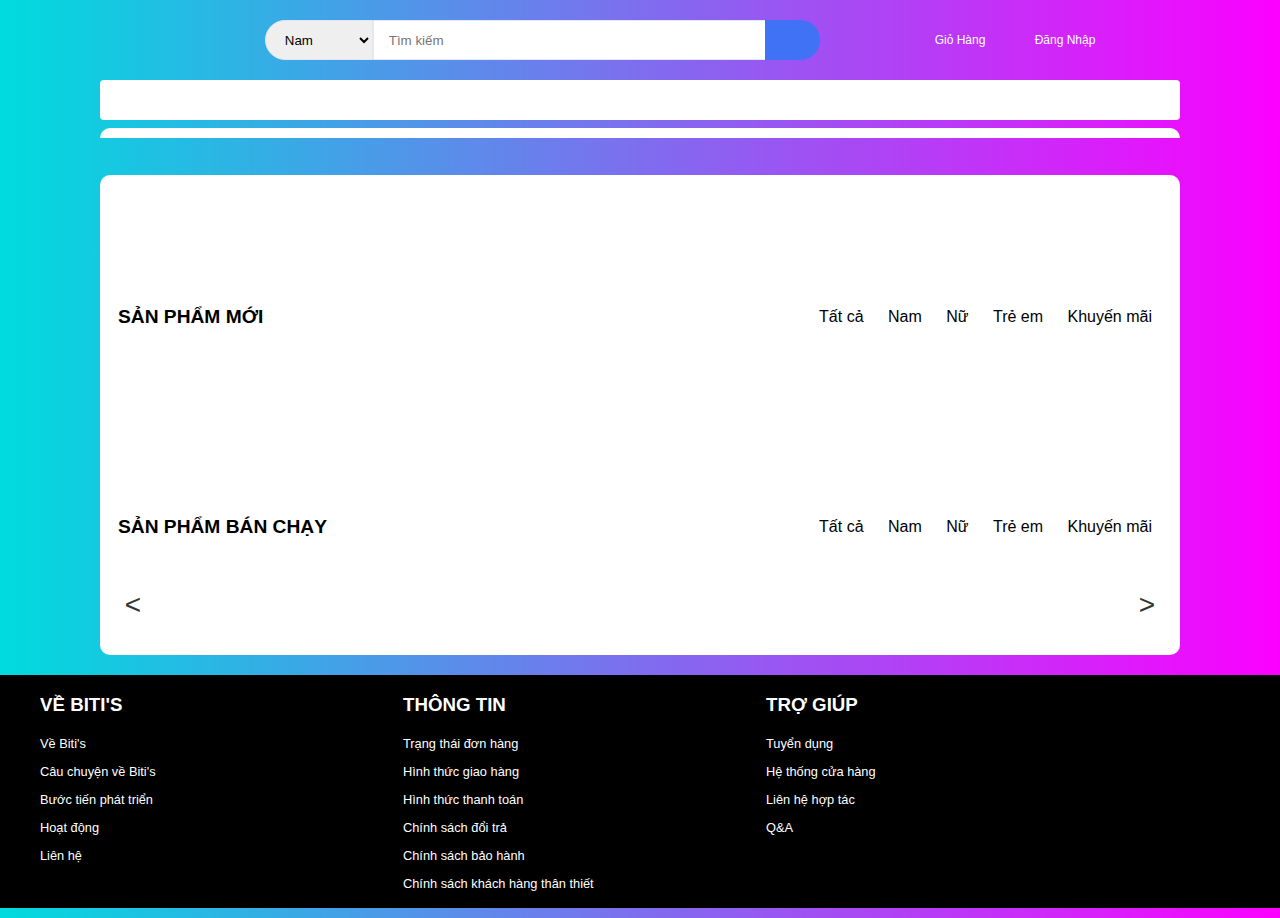
==== commit 8e7041f8: "loc update" ====
--- a/index.html
+++ b/index.html
@@ -191,10 +191,11 @@
 <div class="sanPhamMoi">
     <span class="tieuDeMucSP"> SẢN PHẨM MỚI</span>
     <ul class="menu">
-        <li onclick="renderNew(-1,0)" class="item-menu"><span class="item-menu1"> Tất cả</span></li>
-        <li onclick="renderNew(0,0)" class="item-menu"><span class="item-menu1"> Nam</span></li>
-        <li onclick="renderNew(1,0)" class="item-menu"><span class="item-menu1"> Nữ</span></li>
-        <li onclick="renderNew(2,0)" class="item-menu"><span class="item-menu1"> Trẻ em</span></li>
+        <li onclick="renderNew(-1)" class="item-menu"><span class="item-menu1"> Tất cả</span></li>
+        <li onclick="renderNew(0)" class="item-menu"><span class="item-menu1"> Nam</span></li>
+        <li onclick="renderNew(1)" class="item-menu"><span class="item-menu1"> Nữ</span></li>
+        <li onclick="renderNew(2)" class="item-menu"><span class="item-menu1"> Trẻ em</span></li>
+        <li onclick="renderNew(3)" class="item-menu"><span class="item-menu1"> Khuyến mãi</span></li>
     </ul>
 </div>
 <div class="container-SanPhamMoi">
@@ -308,13 +309,6 @@
         </div> -->
     <!-- </div> -->
 </div>
-<div class="gagination">
-    <ul class="btn-ul">
-        <li onclick="renderNew(-1,0)" class="btn-li btn--active">1</li>
-        <li onclick="renderNew(-1,1)" class="btn-li">2</li>
-        <li onclick="renderNew(-1,2)" class="btn-li">3</li>
-    </ul>
-</div>
 
 
     <div class="bannerMid">
@@ -325,17 +319,18 @@
     <div class="sanPhamMoi">
     <span class="tieuDeMucSP"> SẢN PHẨM BÁN CHẠY</span>
     <ul class="menu">
-        <li onclick="renderPrt(-1,0)" class="item-menu"><span class="item-menu1"> Tất cả</span></li>
-        <li onclick="renderPrt(0,0)" class="item-menu"><span class="item-menu1"> Nam</span></li>
-        <li onclick="renderPrt(1,0)" class="item-menu"><span class="item-menu1"> Nữ</span></li>
-        <li onclick="renderPrt(2,0)" class="item-menu"><span class="item-menu1"> Trẻ em</span></li>
+        <li onclick="renderPrt(-1)" class="item-menu"><span class="item-menu1"> Tất cả</span></li>
+        <li onclick="renderPrt(0)" class="item-menu"><span class="item-menu1"> Nam</span></li>
+        <li onclick="renderPrt(1)" class="item-menu"><span class="item-menu1"> Nữ</span></li>
+        <li onclick="renderPrt(2)" class="item-menu"><span class="item-menu1"> Trẻ em</span></li>
+        <li onclick="renderPrt(3)" class="item-menu"><span class="item-menu1"> Khuyến mãi</span></li>
     </ul>
 </div>
 <div  class="container-SanPhamMoi" >
     
-    <!-- <div onclick="btnLeftBottom()" class="btn-left"><</div>
-    <div onclick="btnRightBottom()" class="btn-right">></div> -->
-    <!-- <div class="container-wrap"> -->
+    <div onclick="btnLeftBottom()" class="btn-left"><</div>
+    <div onclick="btnRightBottom()" class="btn-right">></div>
+    <div class="container-wrap">
             <!-- <div class="item-SanPhamMoi">
                 <a href="#"><img src="./img2/SPmoi_1.jpg" alt=""></a>
                 <div class="item-size-color">
@@ -422,13 +417,6 @@
                 <div class="price-product"><span style="font-size: 15px;"> 781,000 ₫ </span></div>
             </div>
         </div> -->
-    </div>
-    <div class="gagination">
-        <ul class="btn-ul">
-            <li onclick="renderPrt(-1,0)" class="btn-li btn--active">1</li>
-            <li onclick="renderPrt(-1,1)" class="btn-li">2</li>
-            
-        </ul>
     </div>
     <div class="showcart-wrap">
         <div class="showcart"></div>
@@ -442,36 +430,11 @@
 		<div class="bill">
 			<div id="bilcontain">
 				<div id="bill" style="display: none;">
-				</div>
-                <table id="cartTable">
-                    <tbody>
-                        <tr>
-                            <th></th>
-                            <th>Sản phẩm</th>
-                            <th>Giá</th>
-                            <th>Số lượng</th>
-                            <th>Tổng</th>
-                            <th></th>
-                        </tr>
-                        <tr>
-                            <td><img src="" alt="test.png"></td>
-                            <td>
-                                <div>Air max 1 Just do it</div>
-                            </td>
-                            <td>5.700.000 VND</td>
-                            <td>
-                                <button onclick="countDown()">-</button>
-                                <input id="quantity" type="text" disabled="" value="1">
-                                <button onclick="countUp()">+</button>
-                            </td>
-                            <td>5.700.000 VND</td>
-                            <td><button onclick="removeItem()">×</button></td>
-                        </tr>
-                    </tbody>
-                </table>				
-                <div class="total">Thành tiền: <span id="totalPrice">0</span></div>
+				</div>u
+				<table id="carttable"><tbody><tr><th></th><th>Sản phẩm</th><th>Giá</th><th>Số lượng</th><th>Tổng</th><th></th></tr><tr><td><img src="" alt="test.png"></td><td><div>Air max 1 Just do it</div><div>Size: 36</div></td><td>5.700.000 VND</td><td><button onclick="countDown()">-</button><input id="count" type="text" disabled="" value="1" onchange=""><button onclick="countUp()">+</button></td><td>5.700.000 VND</td><td><button onclick="removeItem()">×</button></td></tr></tbody></table>
+				<div class="total">Thành tiền: <span id="totalprice">5.700.000 VND</span></div>
 				<button onclick="deleteCart()">Xóa tất cả</button>
-				<button onclick="PayCart()">Thanh toán</button>
+				<button onclick="">Thanh toán</button>
 				
 			</div>
         </div>
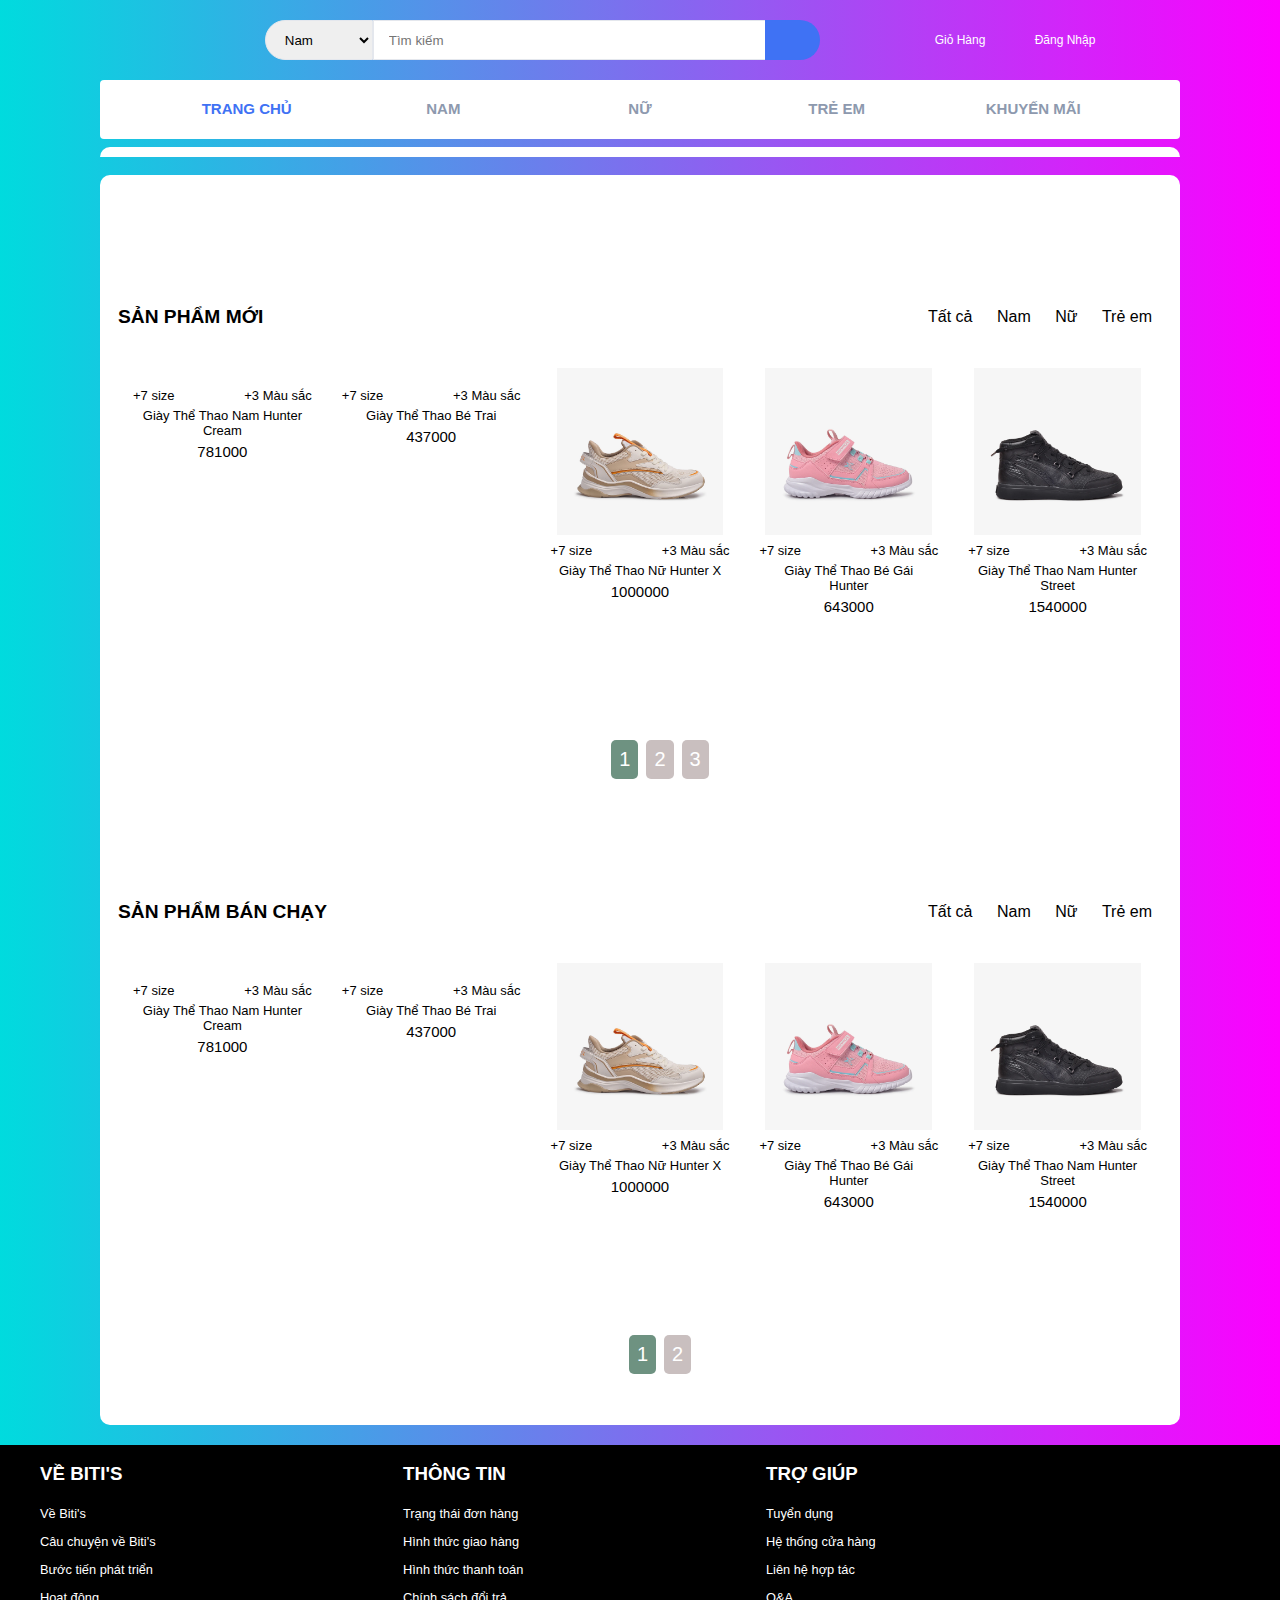
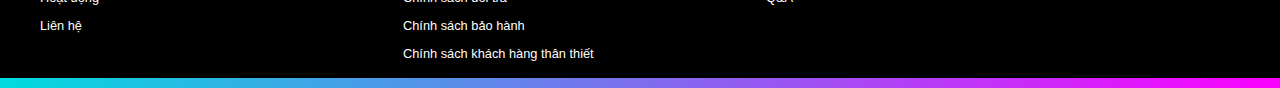
==== commit 1209dd5d: "loc update 7h10" ====
--- a/index.html
+++ b/index.html
@@ -191,11 +191,10 @@
 <div class="sanPhamMoi">
     <span class="tieuDeMucSP"> SẢN PHẨM MỚI</span>
     <ul class="menu">
-        <li onclick="renderNew(-1)" class="item-menu"><span class="item-menu1"> Tất cả</span></li>
-        <li onclick="renderNew(0)" class="item-menu"><span class="item-menu1"> Nam</span></li>
-        <li onclick="renderNew(1)" class="item-menu"><span class="item-menu1"> Nữ</span></li>
-        <li onclick="renderNew(2)" class="item-menu"><span class="item-menu1"> Trẻ em</span></li>
-        <li onclick="renderNew(3)" class="item-menu"><span class="item-menu1"> Khuyến mãi</span></li>
+        <li onclick="renderNew(-1,0)" class="item-menu"><span class="item-menu1"> Tất cả</span></li>
+        <li onclick="renderNew(0,0)" class="item-menu"><span class="item-menu1"> Nam</span></li>
+        <li onclick="renderNew(1,0)" class="item-menu"><span class="item-menu1"> Nữ</span></li>
+        <li onclick="renderNew(2,0)" class="item-menu"><span class="item-menu1"> Trẻ em</span></li>
     </ul>
 </div>
 <div class="container-SanPhamMoi">
@@ -310,6 +309,13 @@
     <!-- </div> -->
 </div>
 
+<div class="gagination">
+    <ul class="btn-ul">
+        <li onclick="renderNew(-1,0)" class="btn-li btn--active">1</li>
+        <li onclick="renderNew(-1,1)" class="btn-li">2</li>
+        <li onclick="renderNew(-1,2)" class="btn-li">3</li>
+    </ul>
+</div>
 
     <div class="bannerMid">
         <img src="./img2/web_banner___phien_ban_40_nam_c7.jpg" alt="">
@@ -317,20 +323,16 @@
 
 
     <div class="sanPhamMoi">
-    <span class="tieuDeMucSP"> SẢN PHẨM BÁN CHẠY</span>
-    <ul class="menu">
-        <li onclick="renderPrt(-1)" class="item-menu"><span class="item-menu1"> Tất cả</span></li>
-        <li onclick="renderPrt(0)" class="item-menu"><span class="item-menu1"> Nam</span></li>
-        <li onclick="renderPrt(1)" class="item-menu"><span class="item-menu1"> Nữ</span></li>
-        <li onclick="renderPrt(2)" class="item-menu"><span class="item-menu1"> Trẻ em</span></li>
-        <li onclick="renderPrt(3)" class="item-menu"><span class="item-menu1"> Khuyến mãi</span></li>
-    </ul>
-</div>
+        <span class="tieuDeMucSP"> SẢN PHẨM BÁN CHẠY</span>
+        <ul class="menu">
+            <li onclick="renderPrt(-1,0)" class="item-menu"><span class="item-menu1"> Tất cả</span></li>
+            <li onclick="renderPrt(0,0)" class="item-menu"><span class="item-menu1"> Nam</span></li>
+            <li onclick="renderPrt(1,0)" class="item-menu"><span class="item-menu1"> Nữ</span></li>
+            <li onclick="renderPrt(2,0)" class="item-menu"><span class="item-menu1"> Trẻ em</span></li>
+        </ul>
+    </div>
 <div  class="container-SanPhamMoi" >
     
-    <div onclick="btnLeftBottom()" class="btn-left"><</div>
-    <div onclick="btnRightBottom()" class="btn-right">></div>
-    <div class="container-wrap">
             <!-- <div class="item-SanPhamMoi">
                 <a href="#"><img src="./img2/SPmoi_1.jpg" alt=""></a>
                 <div class="item-size-color">
@@ -418,11 +420,19 @@
             </div>
         </div> -->
     </div>
+
+    <div class="gagination">
+        <ul class="btn-ul">
+            <li onclick="renderPrt(-1,0)" class="btn-li btn--active">1</li>
+            <li onclick="renderPrt(-1,1)" class="btn-li">2</li>
+            
+        </ul>
+    </div>
+
     <div class="showcart-wrap">
         <div class="showcart"></div>
     </div>
 
-    </div>
     
     </article>
 
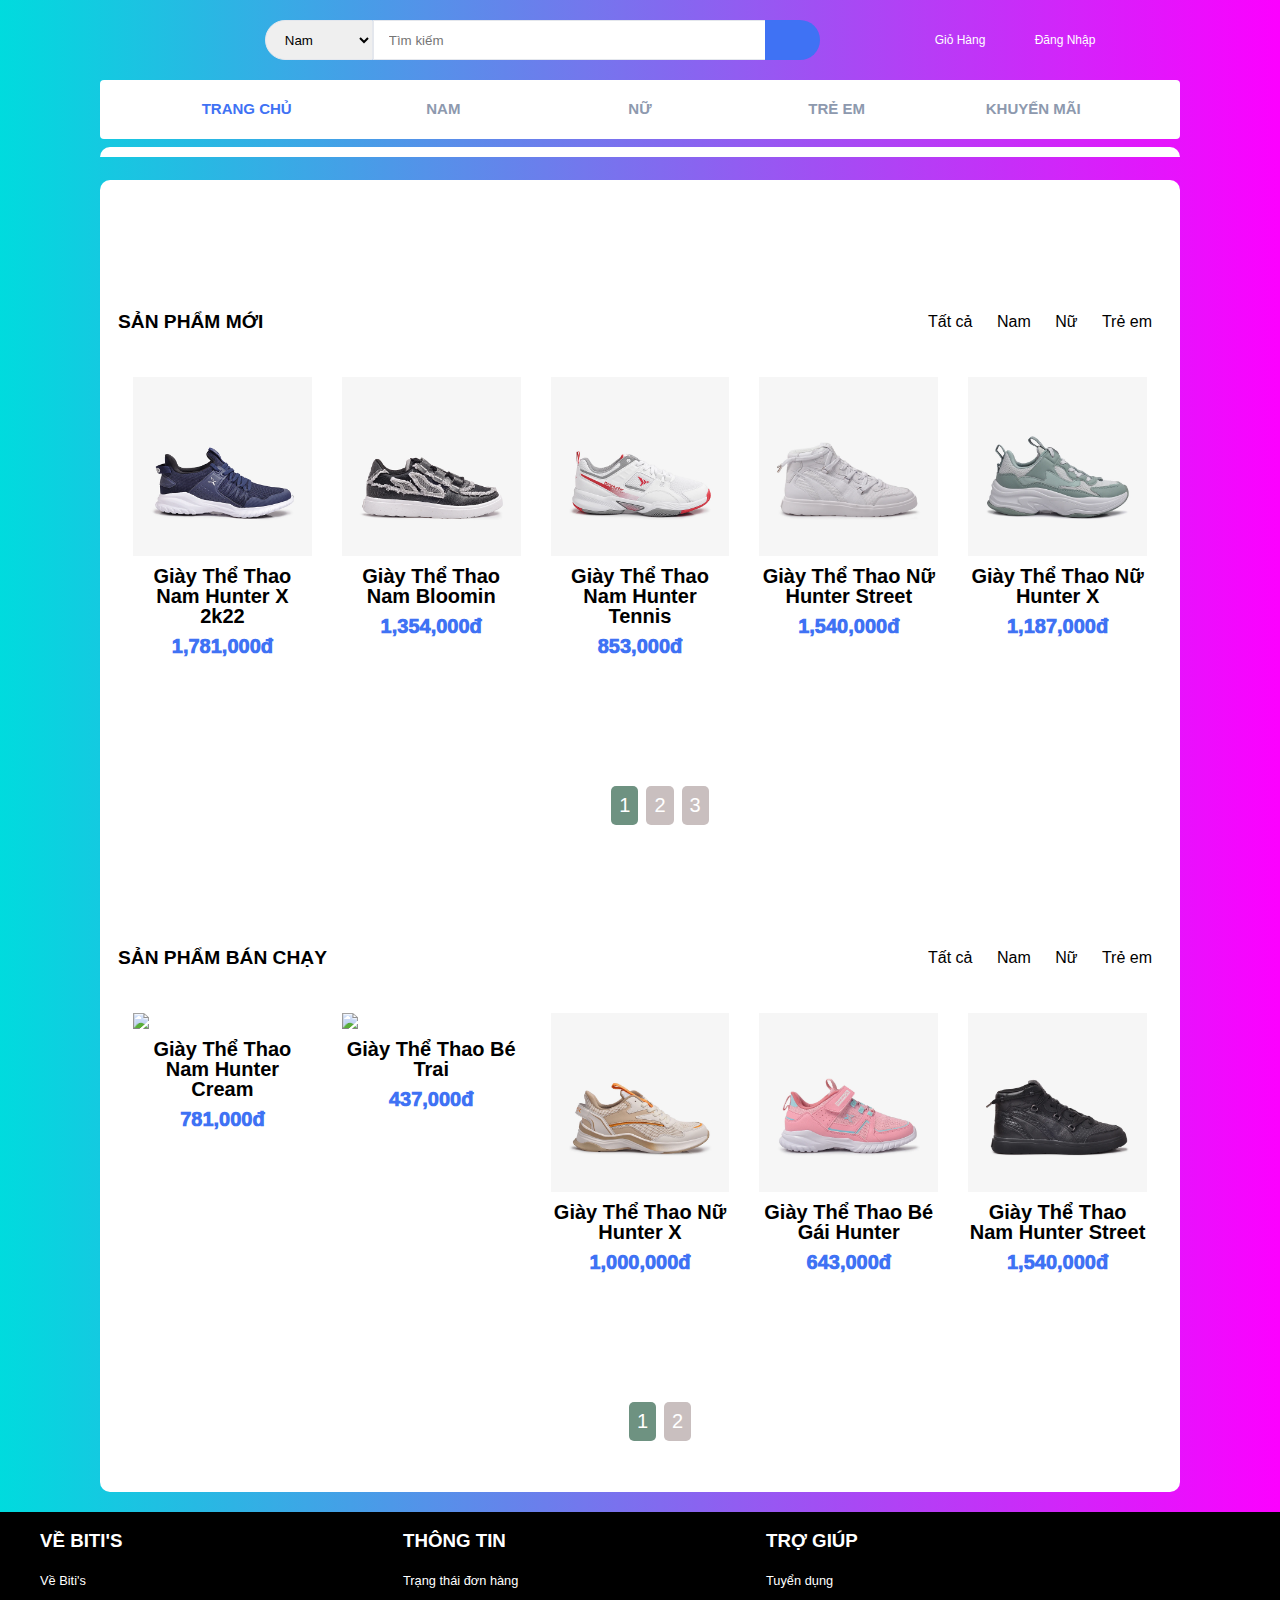
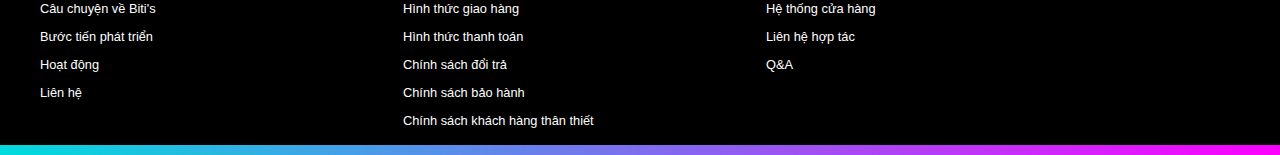
==== commit a9f96b09: "loc update 7/12/2022" ====
--- a/index.html
+++ b/index.html
@@ -32,11 +32,13 @@
                 <!-- Search bar -->
 
             <div class="header-search">
-                <form>
+                <form action="/?search">
                     <select class="input-select"></select>
                     <input type="text"
                     placeholder="Tìm kiếm" class="input">
-                    <button class="search-btn"><i class="fa-sharp fa-solid fa-magnifying-glass"></i></button>
+                    <button class="search-btn" onclick="callSearch()">
+                        <i class="fa-sharp fa-solid fa-magnifying-glass"></i>
+                    </button>
                 </form>
             </div>
                 <!-- /Search bar -->
@@ -45,7 +47,7 @@
                     <div class="header-ctn">
                         <div class="container">
                             <div class="dropdown">
-                                <a class="dropdown-toggle" href="#">
+                                <a class="dropdown-toggle" href="./?checkout">
                                     <i class="fa fa-shopping-cart">
                                     </i>
                                     <span>
@@ -135,19 +137,19 @@
                         <div class="filter__header">Thể loại</div>
                         <div class="category-wrapper">
                             <div class="category-item">
-                                <input type="checkbox" id="check" checked="checked" onclick="renderSearch(-1)">
+                                <input type="checkbox" checked="checked" onclick="renderSearch(-1)">
                                 <span class="checkbox__label">Tất cả</span>
                             </div>
                             <div class="category-item">
-                                <input type="checkbox" id="check" onclick="renderSearch(0)">
+                                <input type="checkbox"  onclick="renderSearch(0)">
                                 <span class="checkbox__label">Nam</span>
                             </div>
                             <div class="category-item">
-                                <input type="checkbox" id="check" onclick="renderSearch(1)">
+                                <input type="checkbox"  onclick="renderSearch(1)">
                                 <span class="checkbox__label">Nữ</span>
                             </div>
                             <div class="category-item">
-                                <input type="checkbox" id="check" onclick="renderSearch(2)">
+                                <input type="checkbox" onclick="renderSearch(2)">
                                 <span class="checkbox__label">Khuyến mãi</span>
                             </div>
                         </div>
@@ -158,7 +160,7 @@
                         <div class="price-wrapper">
                             <div class="price-display">
                                 <div class="price-input">
-                                    <input type="text" placeholder="đ MIN" value>
+                                    <input type="text" placeholder="đ MIN" id="test" value>
                                 </div>
                                 <div class="separator">-</div>
                                 <div class="price-input">
@@ -191,129 +193,22 @@
 <div class="sanPhamMoi">
     <span class="tieuDeMucSP"> SẢN PHẨM MỚI</span>
     <ul class="menu">
-        <li onclick="renderNew(-1,0)" class="item-menu"><span class="item-menu1"> Tất cả</span></li>
-        <li onclick="renderNew(0,0)" class="item-menu"><span class="item-menu1"> Nam</span></li>
-        <li onclick="renderNew(1,0)" class="item-menu"><span class="item-menu1"> Nữ</span></li>
-        <li onclick="renderNew(2,0)" class="item-menu"><span class="item-menu1"> Trẻ em</span></li>
+        <li onclick="renProduct(-1, 0, `new`)" class="item-menu"><span class="item-menu1"> Tất cả</span></li>
+        <li onclick="renProduct(0, 0, `new`)" class="item-menu"><span class="item-menu1"> Nam</span></li>
+        <li onclick="renProduct(1, 0, `new`)" class="item-menu"><span class="item-menu1"> Nữ</span></li>
+        <li onclick="renProduct(2, 0, `new`)" class="item-menu"><span class="item-menu1"> Trẻ em</span></li>
     </ul>
 </div>
 <div class="container-SanPhamMoi">
     
-    <!-- <div onclick="btnLeftTop()" class="btn-left"><</div>
-    <div onclick="btnRightTop()" class="btn-right">></div>
-    <div class="container-wrap"> -->
-        <!-- <div class="item-SanPhamMoi">
-            <a href="#"><img src="./img2/SPmoi_1.jpg" alt=""></a>
-            <div class="item-size-color">
-                <div class="font-product">+7 size</div>
-                <div class="font-product">+3 Màu sắc</div>
-            </div>
-            <a href="#" class="font-product">Giày Thể Thao Nam Hunter Street White</a>
-            <div class="price-product"><span style="font-size: 15px;"> 781,000 ₫ </span></div>            
-            <div class="item-SanPhamMoi__footer">
-                <button class="item-SanPhamMoi__btn">mua ngay</button>
-            </div>
-        </div>
-
-
-        <div class="item-SanPhamMoi">
-            <a href="#"><img src="./img2/SPmoi_2.jpg" alt=""></a>
-            <div class="item-size-color">
-                <div class="font-product">+7 size</div>
-                <div class="font-product">+3 Màu sắc</div>
-            </div>
-            <a href="#" class="font-product">Giày Thể Thao Nam Hunter Street White</a>
-            <div class="price-product"><span style="font-size: 15px;"> 781,000 ₫ </span></div>
-            <div class="item-SanPhamMoi__footer">
-                <button class="item-SanPhamMoi__btn">mua ngay</button>
-            </div>
-        </div>
-
-        <div class="item-SanPhamMoi">
-            <a href="#"><img src="./img2/SPmoi_3.jpg" alt=""></a>
-            <div class="item-size-color">
-                <div class="font-product">+7 size</div>
-                <div class="font-product">+3 Màu sắc</div>
-            </div>
-            <a href="#" class="font-product">Giày Thể Thao Nam Hunter Street White</a>
-            <div class="price-product"><span style="font-size: 15px;"> 781,000 ₫ </span></div>
-            <div class="item-SanPhamMoi__footer">
-                <button class="item-SanPhamMoi__btn">mua ngay</button>
-            </div>
-        </div>
-
-        <div class="item-SanPhamMoi">
-            <a href="#"><img src="./img2/SPmoi_4.jpg" alt=""></a>
-            <div class="item-size-color">
-                <div class="font-product">+7 size</div>
-                <div class="font-product">+3 Màu sắc</div>
-            </div>
-            <a href="#" class="font-product">Giày Thể Thao Nam Hunter Street White</a>
-            <div class="price-product"><span style="font-size: 15px;"> 781,000 ₫ </span></div>
-            <div class="item-SanPhamMoi__footer">
-                <button class="item-SanPhamMoi__btn">mua ngay</button>
-            </div>
-        </div>
-
-        <div class="item-SanPhamMoi">
-            <a href="#"><img src="./img2/SPmoi_5.jpg" alt=""></a>
-            <div class="item-size-color">
-                <div class="font-product">+7 size</div>
-                <div class="font-product">+3 Màu sắc</div>
-            </div>
-            <a href="#" class="font-product">Giày Thể Thao Nam Hunter Street White</a>
-            <div class="price-product"><span style="font-size: 15px;"> 781,000 ₫ </span></div>
-            <div class="item-SanPhamMoi__footer">
-                <button class="item-SanPhamMoi__btn">mua ngay</button>
-            </div>
-        </div>
-
-        <div class="item-SanPhamMoi">
-            <a href="#"><img src="./img2/SPmoi_6.jpg" alt=""></a>
-            <div class="item-size-color">
-                <div class="font-product">+7 size</div>
-                <div class="font-product">+3 Màu sắc</div>
-            </div>
-            <a href="#" class="font-product">Giày Thể Thao Nam Hunter Street White</a>
-            <div class="price-product"><span style="font-size: 15px;"> 781,000 ₫ </span></div>
-            <div class="item-SanPhamMoi__footer">
-                <button class="item-SanPhamMoi__btn">mua ngay</button>
-            </div>
-        </div>
-
-        <div class="item-SanPhamMoi">
-            <a href="#"><img src="./img2/SPmoi_7.jpg" alt=""></a>
-            <div class="item-size-color">
-                <div class="font-product">+7 size</div>
-                <div class="font-product">+3 Màu sắc</div>
-            </div>
-            <a href="#" class="font-product">Giày Thể Thao Nam Hunter Street White</a>
-            <div class="price-product"><span style="font-size: 15px;"> 781,000 ₫ </span></div>
-            <div class="item-SanPhamMoi__footer">
-                <button class="item-SanPhamMoi__btn">mua ngay</button>
-            </div>
-        </div>
-
-        <div class="item-SanPhamMoi">
-            <a href="#"><img src="./img2/SPmoi_8.jpg" alt=""></a>
-            <div class="item-size-color">
-                <div class="font-product">+7 size</div>
-                <div class="font-product">+3 Màu sắc</div>
-            </div>
-            <a href="#" class="font-product">Giày Thể Thao Nam Hunter Street White</a>
-            <div class="price-product"><span style="font-size: 15px;"> 781,000 ₫ </span></div>
-            <div class="item-SanPhamMoi__footer">
-                <button class="item-SanPhamMoi__btn">mua ngay</button>
-            </div>
-        </div> -->
-    <!-- </div> -->
+
 </div>
 
 <div class="gagination">
     <ul class="btn-ul">
-        <li onclick="renderNew(-1,0)" class="btn-li btn--active">1</li>
-        <li onclick="renderNew(-1,1)" class="btn-li">2</li>
-        <li onclick="renderNew(-1,2)" class="btn-li">3</li>
+        <li onclick="renProduct(null, 0, 'new')" class="btn-li btn--active">1</li>
+        <li onclick="renProduct(null, 1, 'new')" class="btn-li">2</li>
+        <li onclick="renProduct(null, 2, 'new')" class="btn-li">3</li>
     </ul>
 </div>
 
@@ -325,106 +220,21 @@
     <div class="sanPhamMoi">
         <span class="tieuDeMucSP"> SẢN PHẨM BÁN CHẠY</span>
         <ul class="menu">
-            <li onclick="renderPrt(-1,0)" class="item-menu"><span class="item-menu1"> Tất cả</span></li>
-            <li onclick="renderPrt(0,0)" class="item-menu"><span class="item-menu1"> Nam</span></li>
-            <li onclick="renderPrt(1,0)" class="item-menu"><span class="item-menu1"> Nữ</span></li>
-            <li onclick="renderPrt(2,0)" class="item-menu"><span class="item-menu1"> Trẻ em</span></li>
+            <li onclick="renProduct(-1, 0, 'sell')" class="item-menu"><span class="item-menu1"> Tất cả</span></li>
+            <li onclick="renProduct(0, 0, 'sell')" class="item-menu"><span class="item-menu1"> Nam</span></li>
+            <li onclick="renProduct(1, 0, 'sell')" class="item-menu"><span class="item-menu1"> Nữ</span></li>
+            <li onclick="renProduct(2, 0, 'sell')" class="item-menu"><span class="item-menu1"> Trẻ em</span></li>
         </ul>
     </div>
 <div  class="container-SanPhamMoi" >
     
-            <!-- <div class="item-SanPhamMoi">
-                <a href="#"><img src="./img2/SPmoi_1.jpg" alt=""></a>
-                <div class="item-size-color">
-                    <div class="font-product">+7 size</div>
-                    <div class="font-product">+3 Màu sắc</div>
-                </div>
-                <a href="#" class="font-product">Giày Thể Thao Nam Hunter Street White</a>
-                <div class="price-product"><span style="font-size: 15px;"> 781,000 ₫ </span></div>            
-            </div>
-    
-    
-            <div class="item-SanPhamMoi">
-                <a href="#"><img src="./img2/SPmoi_2.jpg" alt=""></a>
-                <div class="item-size-color">
-                    <div class="font-product">+7 size</div>
-                    <div class="font-product">+3 Màu sắc</div>
-                </div>
-                <a href="#" class="font-product">Giày Thể Thao Nam Hunter Street White</a>
-                <div class="price-product"><span style="font-size: 15px;"> 781,000 ₫ </span></div>
-            </div>
-    
-            <div class="item-SanPhamMoi">
-                <a href="#"><img src="./img2/SPmoi_3.jpg" alt=""></a>
-                <div class="item-size-color">
-                    <div class="font-product">+7 size</div>
-                    <div class="font-product">+3 Màu sắc</div>
-                </div>
-                <a href="#" class="font-product">Giày Thể Thao Nam Hunter Street White</a>
-                <div class="price-product"><span style="font-size: 15px;"> 781,000 ₫ </span></div>
-                
-            </div>
-    
-            <div class="item-SanPhamMoi">
-                <a href="#"><img src="./img2/SPmoi_4.jpg" alt=""></a>
-                <div class="item-size-color">
-                    <div class="font-product">+7 size</div>
-                    <div class="font-product">+3 Màu sắc</div>
-                </div>
-                <a href="#" class="font-product">Giày Thể Thao Nam Hunter Street White</a>
-                <div class="price-product"><span style="font-size: 15px;"> 781,000 ₫ </span></div>
-                
-            </div>
-    
-            <div class="item-SanPhamMoi">
-                <a href="#"><img src="./img2/SPmoi_5.jpg" alt=""></a>
-                <div class="item-size-color">
-                    <div class="font-product">+7 size</div>
-                    <div class="font-product">+3 Màu sắc</div>
-                </div>
-                <a href="#" class="font-product">Giày Thể Thao Nam Hunter Street White</a>
-                <div class="price-product"><span style="font-size: 15px;"> 781,000 ₫ </span></div>
-                
-            </div>
-    
-            <div class="item-SanPhamMoi">
-                <a href="#"><img src="./img2/SPmoi_6.jpg" alt=""></a>
-                <div class="item-size-color">
-                    <div class="font-product">+7 size</div>
-                    <div class="font-product">+3 Màu sắc</div>
-                </div>
-                <a href="#" class="font-product">Giày Thể Thao Nam Hunter Street White</a>
-                <div class="price-product"><span style="font-size: 15px;"> 781,000 ₫ </span></div>
-                
-            </div>
-    
-            <div class="item-SanPhamMoi">
-                <a href="#"><img src="./img2/SPmoi_7.jpg" alt=""></a>
-                <div class="item-size-color">
-                    <div class="font-product">+7 size</div>
-                    <div class="font-product">+3 Màu sắc</div>
-                </div>
-                <a href="#" class="font-product">Giày Thể Thao Nam Hunter Street White</a>
-                <div class="price-product"><span style="font-size: 15px;"> 781,000 ₫ </span></div>
-                
-            </div>
-    
-            <div class="item-SanPhamMoi">
-                <a href="#"><img src="./img2/SPmoi_8.jpg" alt=""></a>
-                <div class="item-size-color">
-                    <div class="font-product">+7 size</div>
-                    <div class="font-product">+3 Màu sắc</div>
-                </div>
-                <a href="#" class="font-product">Giày Thể Thao Nam Hunter Street White</a>
-                <div class="price-product"><span style="font-size: 15px;"> 781,000 ₫ </span></div>
-            </div>
-        </div> -->
+            
     </div>
 
     <div class="gagination">
         <ul class="btn-ul">
-            <li onclick="renderPrt(-1,0)" class="btn-li btn--active">1</li>
-            <li onclick="renderPrt(-1,1)" class="btn-li">2</li>
+            <li onclick="renProduct(null, 0, 'sell')" class="btn-li btn--active">1</li>
+            <li onclick="renProduct(null, 1, 'sell')" class="btn-li">2</li>
             
         </ul>
     </div>
@@ -437,19 +247,45 @@
     </article>
 
     <article id="checkout">
-		<div class="bill">
-			<div id="bilcontain">
-				<div id="bill" style="display: none;">
-				</div>u
-				<table id="carttable"><tbody><tr><th></th><th>Sản phẩm</th><th>Giá</th><th>Số lượng</th><th>Tổng</th><th></th></tr><tr><td><img src="" alt="test.png"></td><td><div>Air max 1 Just do it</div><div>Size: 36</div></td><td>5.700.000 VND</td><td><button onclick="countDown()">-</button><input id="count" type="text" disabled="" value="1" onchange=""><button onclick="countUp()">+</button></td><td>5.700.000 VND</td><td><button onclick="removeItem()">×</button></td></tr></tbody></table>
-				<div class="total">Thành tiền: <span id="totalprice">5.700.000 VND</span></div>
-				<button onclick="deleteCart()">Xóa tất cả</button>
-				<button onclick="">Thanh toán</button>
-				
-			</div>
-        </div>
-            
-
+        <div class="title">Giỏ Hàng</div>
+        <div class="line"></div>
+        <div class="body">
+
+            <table class="cart-list">
+                <thead>
+                    <td></td>
+                    <td>Sản phẩm</td>
+                    <td>Giá</td>
+                    <td>Số lượng</td>
+                    <td>Tổng</td>
+                    <td></td>
+                </thead>
+                <tbody>
+                    
+                    
+    
+                </tbody>
+            </table>
+            <div class="total-carts">Thành tiền: <span id="total-carts">0</span>đ</div>
+            <div class="feature">
+                <button class="remove-all" id="remove-all">Xoá tất cả</button>
+                <button class="checkout" id="checkout-cart">Thanh toán</button>
+            </div>
+            <div class="bill-title">Đơn hàng đã đặt</div>
+            <div class="bill-list">
+                <!-- <div class="item">
+                    <div class="info">Sản phẩm</div>
+                    <div class="total">Tổng tiền</div>
+                    <div class="date">Ngày mua</div>
+                    <div class="status">Tình trạng</div>
+                    <div class="info">x1 Giày Thể Thao Nam Hunter Cream</div>
+                    <div class="total">781000</div>
+                    <div class="date">29/11/2022</div>
+                    <div class="status">Chưa xử lý</div>
+                </div> -->
+            </div>
+        </div>
+        
     </article>
 
     <!-- Footer -->
@@ -590,6 +426,7 @@
 
 
     <div id="popup-addCart" class="popup">
+        <img src="./icon/checkmark1.png" alt="">
         Thêm sản phẩm thành công!
     </div>
 
@@ -597,6 +434,14 @@
         Đăng ký thành công!
     </div>
     
+    <div id="popup-must-login" class="popup">
+        <img src="./icon/remove1.png" alt="">
+        <span class="title">Bạn cần phải đăng nhập để thực hiện chức năng này!</span>
+        <div class="btn">
+            <button class="login">Đăng nhập</button>
+            <button class="cancel">Huỷ</button>
+        </div>
+    </div>
 
 </body>
 </html>--- a/css/style.css
+++ b/css/style.css
@@ -23,7 +23,7 @@
 
 body {
     margin-inline: 0px;
-    margin-top: -25px;
+    margin-top: 0px;
     margin-bottom: 10px;
 }
 
@@ -279,6 +279,10 @@
 }
 
 
+header form button {
+    cursor: pointer;
+}
+
 article {
     width: calc(100% - 200px);
     margin: 180px 0px 0px 100px;
@@ -337,8 +341,8 @@
 
 
 .active {
+    top: 50% !important;
     visibility: unset !important;
-    top: 50% !important;
 }
 
 .toggle-pass {
@@ -495,10 +499,20 @@
 
 #popup-addCart {
     top: unset !important;
-    bottom: 5%;
-    background-color: var(--color-gradient-1);
+    bottom: 7%;
+    background-color: rgba(43, 45, 66, 0.9);
     padding: 10px;
     color: white;
+    width: 300px;
+    text-align: center;
+    padding-bottom: 20px;
+    
+}
+
+#popup-addCart > img{
+    display: block;
+    position: relative !important;
+    transform: translate(-50%,0);
     
 }
 
@@ -550,3 +564,44 @@
     transform: translateY(-2px);
 }
 
+#popup-must-login {
+    text-align: center;
+    
+}
+#popup-must-login .title {
+    margin-bottom: 20px;
+}
+
+#popup-must-login button.login {
+    color: white;
+    background-color: var(--color-primary-dark);
+    border: 2px solid var(--color-primary-dark);
+}
+
+#popup-must-login button.login:hover {
+    background-color: #1c4ecc;
+    transform: translateY(-2px);
+}
+
+#popup-must-login button.login:active {
+    background-color: white;
+    color: var(--color-primary-dark);
+    transform: translateY(2px);
+}
+
+#popup-must-login button.cancel {
+    color: white;
+    background-color: #f50057;
+    border: 2px solid #f50057;
+}
+
+#popup-must-login button.cancel:hover {
+    background-color: #bd0043;
+    transform: translateY(-2px);
+}
+
+#popup-must-login button.cancel:active {
+    background-color: white;
+    color: #f50057;
+    transform: translateY(2px);
+}--- a/css/home.css
+++ b/css/home.css
@@ -1,7 +1,6 @@
 
 #home {
     width: calc(100% - 200px);
-    margin: 200px 100px 0px 100px;
     background-color: var(--color-background-white);
     border: 3px solid transparent;
     border-radius: 10px;
@@ -117,7 +116,28 @@
     display: inline-block;
     background-color: var(--color-background-white);
     transition: 0.5s ease;
-}
+    text-align: center;
+}
+
+#home .container-SanPhamMoi .item-SanPhamMoi > *{
+    padding-block: 5px;
+    display: block;
+}
+
+#home .prd-title {
+    border : 0; 
+    background-color: transparent;
+    margin-inline: auto;
+    font-size: 20px;
+    font-weight: 700;
+}
+
+#home .prd-price {
+    font-size: 20px;
+    font-weight: 1000;
+    color: var(--color-primary-dark);
+}
+
 
 #home .container-SanPhamMoi .item-SanPhamMoi:hover {
     transform: translateY(-10px);
@@ -173,6 +193,13 @@
 #home .price-product{     
     margin-top: 5px;
 }
+
+#home .price-product span {
+    font-size: 17px;
+    font-weight: 700;
+    color: var(--color-primary-dark);
+}
+
 .bannerMid img{
     max-width: 100%;
     max-height: 100%;
@@ -245,3 +272,9 @@
 .showcart-wrap--active{
     display: flex;
 }
+
+#home .cartAdded {
+    background-color: #f50057;
+    border-color: #f50057;
+    cursor: not-allowed;
+}--- a/css/checkout.css
+++ b/css/checkout.css
@@ -1,75 +1,166 @@
-/* checkout */
-img{
-    max-width: 100%;
-    max-height: 100%;
-  }
-   
-  .bill{
-    width: 100%;
-    margin: 0 auto;
-    background-color: white;
-    padding: 10px;
-  }
+#checkout > .title {
+  margin-left: 40px;
+  font-size: 50px;
+  font-weight: 700;
+}
 
-  #bill{
-    display: none;
-  }
+#checkout .line {
+	margin-block: 10px;
+  height: 2px;
+  background: var(--color-gradient);
+}
 
-  #billcontain{
-    margin: 30px auto;
-    height: 900px;
-    width: 90%;
-    border: 2px solid #000;
-    padding: 20px;
-    ;
-  }
+#checkout .body {
+	font-size: 20px;
+	margin-inline: 200px;
+}
 
- #cartTable{
-    border-spacing: 0;
-    width: 100%;
-  }
-#cartTable th, td{
-    border-bottom: 1px solid #000;
-    padding: 10px;
-    vertical-align: middle;
-  }
-#cartTable td:not(:nth-child(2)){
-    width: 150px;
-    text-align: center;
-  }
-#cartTable td img{
-    height: 50px;
-  }
-#cartTable td button{
-    height: auto;
-    width: 30px;
-    line-height: 25px;
-    font-size: 15pt;
-    text-align: center;
-    border: 2px solid #000;
-    background: none;
-    cursor: pointer;
-    outline: none;
-  }
-#cartTable td button:active{
-    border: 2px solid #ff4700;
-    color: #ff4700;
-  }
-#cartTable td input{
-    height: 25px;
-    width: 50px;
-    font-size: 12pt;
-    text-align: center;
-    border-left: none;
-    border-right: none;
-    background: none;
-  }
+#checkout .bill-title {
+  font-size: 30px;
+  text-align: center;
+  margin-top: 30px;
+  font-weight: 700;
+}
 
-  .total{
-    text-align: right;
-    color: #ff4700;
-    font-weight: bold;
-    height: 50px;
-    font-size: 12pt;
-    margin-top: 20px;
-  }+#checkout .cart-list {
+	width: 100%;
+	border-collapse: collapse;
+}
+
+#checkout thead td {
+	text-align: center;
+	color: white;
+	background-color: var(--color-primary-dark);
+	border: 2px solid white;
+	border-bottom: 2px solid black;
+}
+
+#checkout td {
+	padding: 10px;
+	vertical-align: middle;
+	text-align: center;
+	border: 1px solid black;
+}
+
+#checkout td:not(:nth-child(2), :nth-child(4)){
+	width: 150px;
+}
+
+#checkout table .feature {
+	width: 50px;
+}
+
+#checkout tbody tr, #checkout tbody td {
+	border-block: 2px solid black;
+
+}
+
+#checkout .cart-list {
+	margin-block: 20px;
+}
+
+#checkout .cart-list img {
+	max-width: 100px;
+}
+
+#checkout .cart-list button{
+	border-radius: 5px;
+	width: 35px;
+	height: auto;
+	background-color: var(--color-primary-dark);
+	border: none;
+	font-size: 25px;
+	color: white;
+	border: 2px solid transparent;
+	text-align: center;
+	cursor: pointer;
+}
+
+#checkout .cart-list button:hover{
+	border: 2px solid var(--color-primary-dark);
+	background-color: white;
+	color: var(--color-primary-dark);
+	font-size: 25px;
+}
+
+#checkout .cart-list button:active {
+	transform: translateY(2px);
+}
+
+#checkout .cart-list span.qty {
+	margin-inline: 15px;
+}
+
+#checkout .feature {
+	margin-right: 0;
+	margin-left: auto;
+	width: max-content;
+}
+
+#checkout .feature .checkout {
+	background-color: white;
+	border: 2px solid var(--color-primary-dark);
+	color: var(--color-primary-dark);
+}
+
+#checkout .feature .checkout:hover {
+	background-color: var(--color-primary-dark);
+	color: white;
+}
+
+#checkout .feature .remove-all {
+	background-color: white;
+	border: 2px solid #f50057;
+	color: #f50057;
+}
+
+#checkout .feature .remove-all:hover {
+	background-color: #f50057;
+	color: white;
+	
+}
+
+#checkout .feature button {
+	color: white;
+	text-transform: uppercase;
+	font-weight: 700;
+	width: 120px;
+	height: 35px;
+	border: none;
+	border-radius: 5px;
+	margin-right: 10px;
+}
+
+#checkout .feature button:active {
+	transform: translateY(2px);
+}
+
+#checkout .bill-list .item {
+	margin-top: 20px;
+	border: 2px solid var(--color-primary-dark);
+	display: grid;
+	grid-template-columns: auto 150px 150px 150px;
+	grid-template-rows: auto auto;
+	padding: 30px;
+	border-radius: 5px;
+}
+
+
+
+#checkout .bill-list * {
+	padding: 10px;
+}
+
+#checkout .total-carts {
+	margin-right: 0;
+	margin-left: auto;
+	width: max-content;
+	font-size: 20px;
+	color: var(--color-primary-dark);
+	font-weight: 700;
+	padding: 20px;
+}
+
+#checkout .total-carts span {
+	color: #f50057;
+}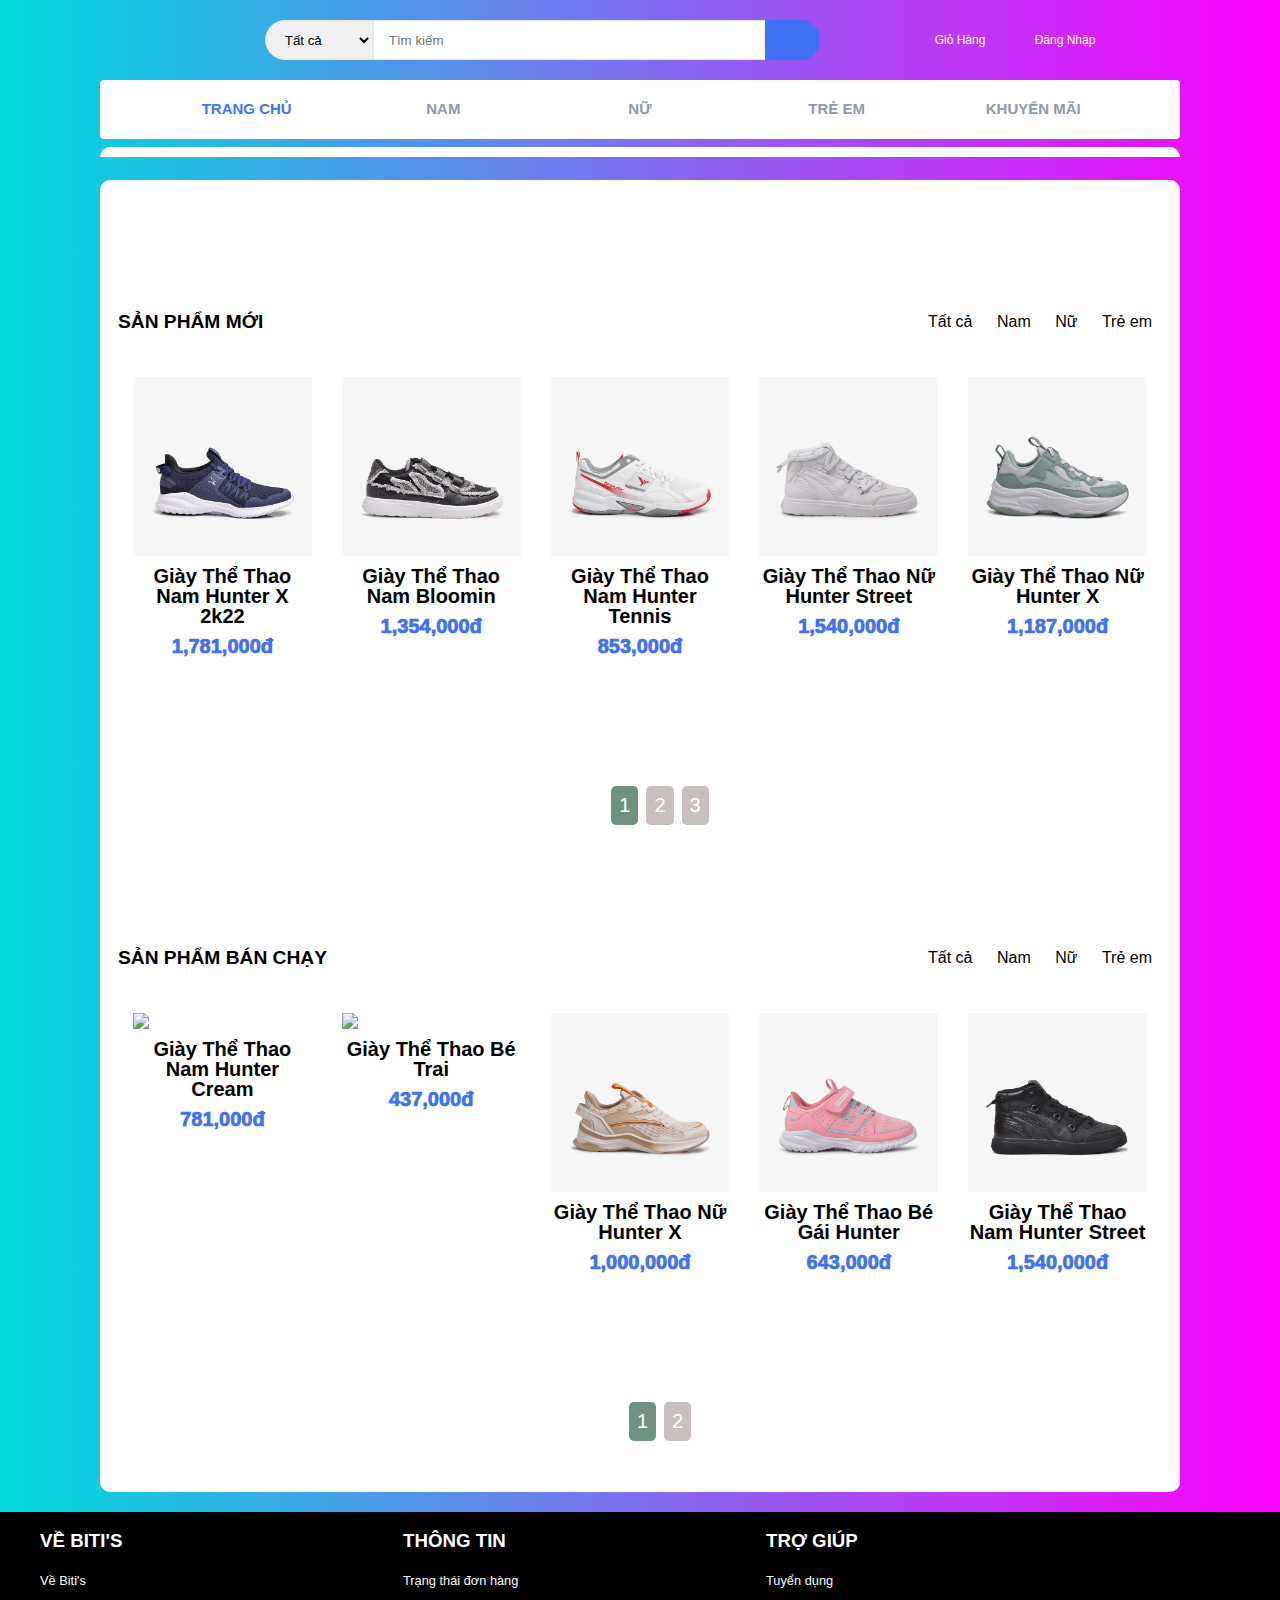
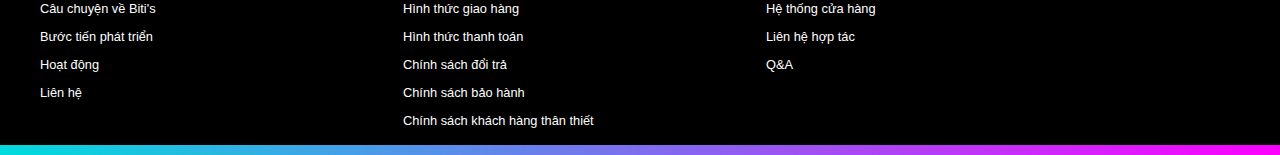
==== commit de931add: "2:38" ====
--- a/index.html
+++ b/index.html
@@ -32,11 +32,11 @@
                 <!-- Search bar -->
 
             <div class="header-search">
-                <form action="/?search">
+                <form onsubmit="return false">
                     <select class="input-select"></select>
-                    <input type="text"
+                    <input type="text" id="main-search"
                     placeholder="Tìm kiếm" class="input">
-                    <button class="search-btn" onclick="callSearch()">
+                    <button class="search-btn">
                         <i class="fa-sharp fa-solid fa-magnifying-glass"></i>
                     </button>
                 </form>
@@ -137,21 +137,23 @@
                         <div class="filter__header">Thể loại</div>
                         <div class="category-wrapper">
                             <div class="category-item">
-                                <input type="checkbox" checked="checked" onclick="renderSearch(-1)">
-                                <span class="checkbox__label">Tất cả</span>
+                                <input name="cate" type= "radio"
+                                 onchange="searchChange(this)"value="-1">
+                                <span>Tất cả</span>
                             </div>
                             <div class="category-item">
-                                <input type="checkbox"  onclick="renderSearch(0)">
-                                <span class="checkbox__label">Nam</span>
+                                <input name="cate" type="radio" onchange="searchChange(this)" value="0">
+                                <span>Nam</span>
                             </div>
                             <div class="category-item">
-                                <input type="checkbox"  onclick="renderSearch(1)">
-                                <span class="checkbox__label">Nữ</span>
+                                <input name="cate" type="radio" onchange="searchChange(this)" value="1">
+                                <span>Nữ</span>
                             </div>
                             <div class="category-item">
-                                <input type="checkbox" onclick="renderSearch(2)">
-                                <span class="checkbox__label">Khuyến mãi</span>
-                            </div>
+                                <input name="cate" type="radio" onchange="searchChange(this)" value="2">
+                                <span>Trẻ em</span>
+                            </div>
+                        
                         </div>
                     </div><!--category-filter-->
 
@@ -160,23 +162,27 @@
                         <div class="price-wrapper">
                             <div class="price-display">
                                 <div class="price-input">
-                                    <input type="text" placeholder="đ MIN" id="test" value>
+                                    <input type="number" oninput="searchChange()" placeholder="đ MIN" id="pr-min">
                                 </div>
                                 <div class="separator">-</div>
                                 <div class="price-input">
-                                    <input type="text" placeholder="đ MAX" value>
+                                    <input type="number" oninput="searchChange()" placeholder="đ MAX" id="pr-max">
                                 </div>
                             </div><!--display-->
-                            <div class="input-error">&nbsp;</div>
-                            <button class="find-product">Tìm</button>
+                           <!--<button class="find-product" onclick="priceSearch()">Tìm</button>--> 
                         </div>
                     </div>
                 </div>
             </nav>
             </div><!--left-->
             <div class="right-content">
-                
-            </div>        
+                <div class="product-view">
+
+                </div>
+                <div class="showMore">
+                    <button onclick="showMoreFunc()">Xem thêm...</button>
+                </div>
+            </div>         
         </div>
         
         
@@ -443,5 +449,20 @@
         </div>
     </div>
 
+    <div id="popup-prd-detail" class="popup">
+        <div class="body">
+            <div class="left-content">
+                <img src="/img/SPmoi_1.jpg" class="prd-img">
+            </div>
+            <div class="right-content">
+                <span class="prd-name">giay tre em</span>
+                <span class="prd-price">345345345</span>
+                <span class="prd-cate">Thể loại: Nam</span>
+                <p class="prd-des">Mô tả: ádfasdfasdf</p>
+                <button class="addCart">Thêm vào giỏ</button>
+            </div>
+        </div>
+    </div>
+
 </body>
 </html>--- a/css/style.css
+++ b/css/style.css
@@ -604,4 +604,59 @@
     background-color: white;
     color: #f50057;
     transform: translateY(2px);
+}
+
+#popup-prd-detail .body {
+    padding: 10px;
+    display: grid;
+    grid-template-columns: auto auto;
+}
+
+#popup-prd-detail img {
+    max-width: 400px;
+    align-items: center;
+}
+
+#popup-prd-detail .right-content {
+    min-width: 500px;
+    max-width: calc(100vw - 500px);
+    padding: 30px;
+    display: flex;
+    flex-flow: column;
+}
+
+#popup-prd-detail .right-content *{
+    display: block;
+    /* margin: auto; */
+}
+
+#popup-prd-detail .prd-name {
+    font-size: 40px;
+    text-transform: uppercase;
+    color: var(--color-primary-dark);
+}
+
+#popup-prd-detail .prd-price {
+    font-size: 25px;
+}
+
+#popup-prd-detail .prd-cate {
+    color: var(--color-primary-dark);
+    font-weight: 700;
+}
+
+#popup-prd-detail p {
+    padding-top: 10px;
+    flex: 1;
+}
+
+#popup-prd-detail button {
+    height: 35px;
+    padding-inline: 10px;
+    background-color: var(--color-primary-dark);
+    border: 1px solid var(--color-primary-dark);
+    border-radius: 4px;
+    color: white;
+    text-transform: uppercase;
+    cursor: pointer;
 }--- a/css/home.css
+++ b/css/home.css
@@ -107,7 +107,10 @@
     transition: 0.8s ease;
 }
 
- 
+#home .container-SanPhamMoi .item-SanPhamMoi img {
+    cursor: pointer;
+}
+
 
 #home .container-SanPhamMoi .item-SanPhamMoi{
     line-height: 1;
@@ -273,8 +276,8 @@
     display: flex;
 }
 
-#home .cartAdded {
-    background-color: #f50057;
-    border-color: #f50057;
-    cursor: not-allowed;
+.cartAdded {
+    background-color: #f50057 !important;
+    border-color: #f50057 !important;
+    cursor: not-allowed !important;
 }--- a/css/search.css
+++ b/css/search.css
@@ -26,10 +26,26 @@
 #search .right-content
 {
     width: 80%;
+}
+#search .product-view{
     display: flex;
     flex-wrap: wrap;
-    padding-left: 25px;
     align-items: center;
+}
+#search .showMore
+{
+    text-align: center;
+    margin-top: 30px;
+
+}
+
+.showMore button
+{
+    border: none;
+    background: none;
+    font-size: 15px;
+   color: var(--color-primary-dark); 
+   /* cursor: pointer; */
 }
 
 #search .filter
@@ -69,7 +85,7 @@
     border-bottom: 1px solid rgba(0,0,0,0.05);
 }
 
-#search input[type="checkbox"]
+#search input[type="radio"]
 {
   -webkit-appearance: none;
   appearance: none;
@@ -81,35 +97,28 @@
   align-items: center;
   justify-content: center;
   outline: none;
-  border-radius: 50%;
+  border-radius: 30%;
   margin-right: 10px;
 }
 
-#search input[type="checkbox"]::after
-{
-  content: "\f111";
-  font-size: 50%;
+#search input[type="radio"]::after
+{
+  content: "\f14a";
   font-weight: 900;
   font-family: "Font Awesome 5 Free";
-  color:#d31737;
+  color:var(--color-primary-dark);
+  border-radius: 30%;
   display: none;
-  border-radius: 50%;
-}
-
-#search input[type="checkbox"]:hover
+}
+
+#search input[type="radio"]:hover
 {
   background-color: #a5a5a5;
 }
 
-#search input[type="checkbox"]:checked:after
+#search input[type="radio"]:checked:after
 {
   display: block;
-  border-radius: 50%;
-}
-
-#search .checkbox__label
-{
-    font-size: 15px;
 }
 
 /*
@@ -153,7 +162,7 @@
  {
      text-align: center;
      padding: 10px;
-     background-color: #ef233c;
+     background-color: var(--color-primary-dark);
      color: #FFF;
      font-weight: bold;
      cursor: pointer;
@@ -181,11 +190,11 @@
 
  #search .product-item
  {
-    width: 20%;
+    width: 230px;
     position: relative;
     background-color: white;
-    margin-top: 24px;   
-    margin-right: 24px;
+    margin-top: 24px;
+    margin-left: 24px;   
     padding-bottom: 15px;
     align-items: center;
     border: 1px solid #E4E7ED;
@@ -198,28 +207,23 @@
     transform: scale(1.05);
  }
 
- #search .product-label
-{
-    position: absolute;
-    right: 15px;
-    top: 15px;
-}
 
 #search .product-status
 {
-    background-color: #d31737;
+    background-color: var(--color-primary-dark);
     padding: 7px;
     font-family:Verdana, Geneva, Tahoma, sans-serif;
     color: #fff;
-    width: 56px;
-    height: 24px;
     font-size: 12px;
+    right: 15px;
+    top: 15px;
+    position: absolute;
 }
 
 #search .product-discount
 {
-    border: 2px solid #d31737;
-    color:#d31737;
+    border: 2px solid var(--color-primary-dark);
+    color:var(--color-primary-dark);
     padding: 6px;
     margin-right: 5px;
     width: 56px;
@@ -239,7 +243,7 @@
     text-align: center;
     padding: 5px;
     margin-top: 10px;
-    font-size: 10px;
+    font-size: 15px;
 }
 
 #search .product-name
@@ -252,22 +256,14 @@
    margin: 0 5px;
    overflow: hidden;
    height: 40px;
+   display: -webkit-box;
    display: block;
-   display: -webkit-box;
    -webkit-box-orient: vertical;
    -webkit-line-clamp: 2;
    color: #606369;
    
 }
 
-#search .price-box
- {
-   /* display: flex;*/
-    align-items: baseline;
-    margin: 10px;
-    text-align: center;
- }
-
  /*.old-price
  {
     font-size: 15px;
@@ -278,9 +274,11 @@
  #search .product-price
  {
     font-size: 20px;
-    color: crimson;
+    color: var(--color-primary-dark);
     font-weight: bold;
     font-family:'Gill Sans', 'Gill Sans MT', Calibri, 'Trebuchet MS', sans-serif;
+    margin: 10px;
+    text-align: center;
  }
 
  #search .product-rate {
@@ -329,12 +327,14 @@
     font-size: 15px;
     padding: 10px;
     margin: 10px;
-    background-color:#d31737;
+    background-color:var(--color-primary-dark);
     color: #fff;
     border: none;
     border-radius: 5px;
     font-weight: bold;
     cursor: pointer;
+    justify-content: center;
+    text-align: center;
  }
 
  /*.pagination
@@ -362,7 +362,7 @@
 
 .prevPage, .nextPage
 {
-    background-color: #d31737;
+    background-color: var(--color-primary-dark);
     cursor: pointer;
     width: 80px;
     border-radius: 45px;
@@ -387,7 +387,7 @@
 }
  .pagination .active
  {
-    background-color: #d31737;
+    background-color: var(--color-primary-dark);
  }
  */
  #search.pagination {
@@ -404,7 +404,7 @@
     cursor: pointer;
 }
 #search .pagination .active{
-    background-color: #d31737;
+    background-color: var(--color-primary-dark);
     color:#fff;
     border-radius: 50%;
 }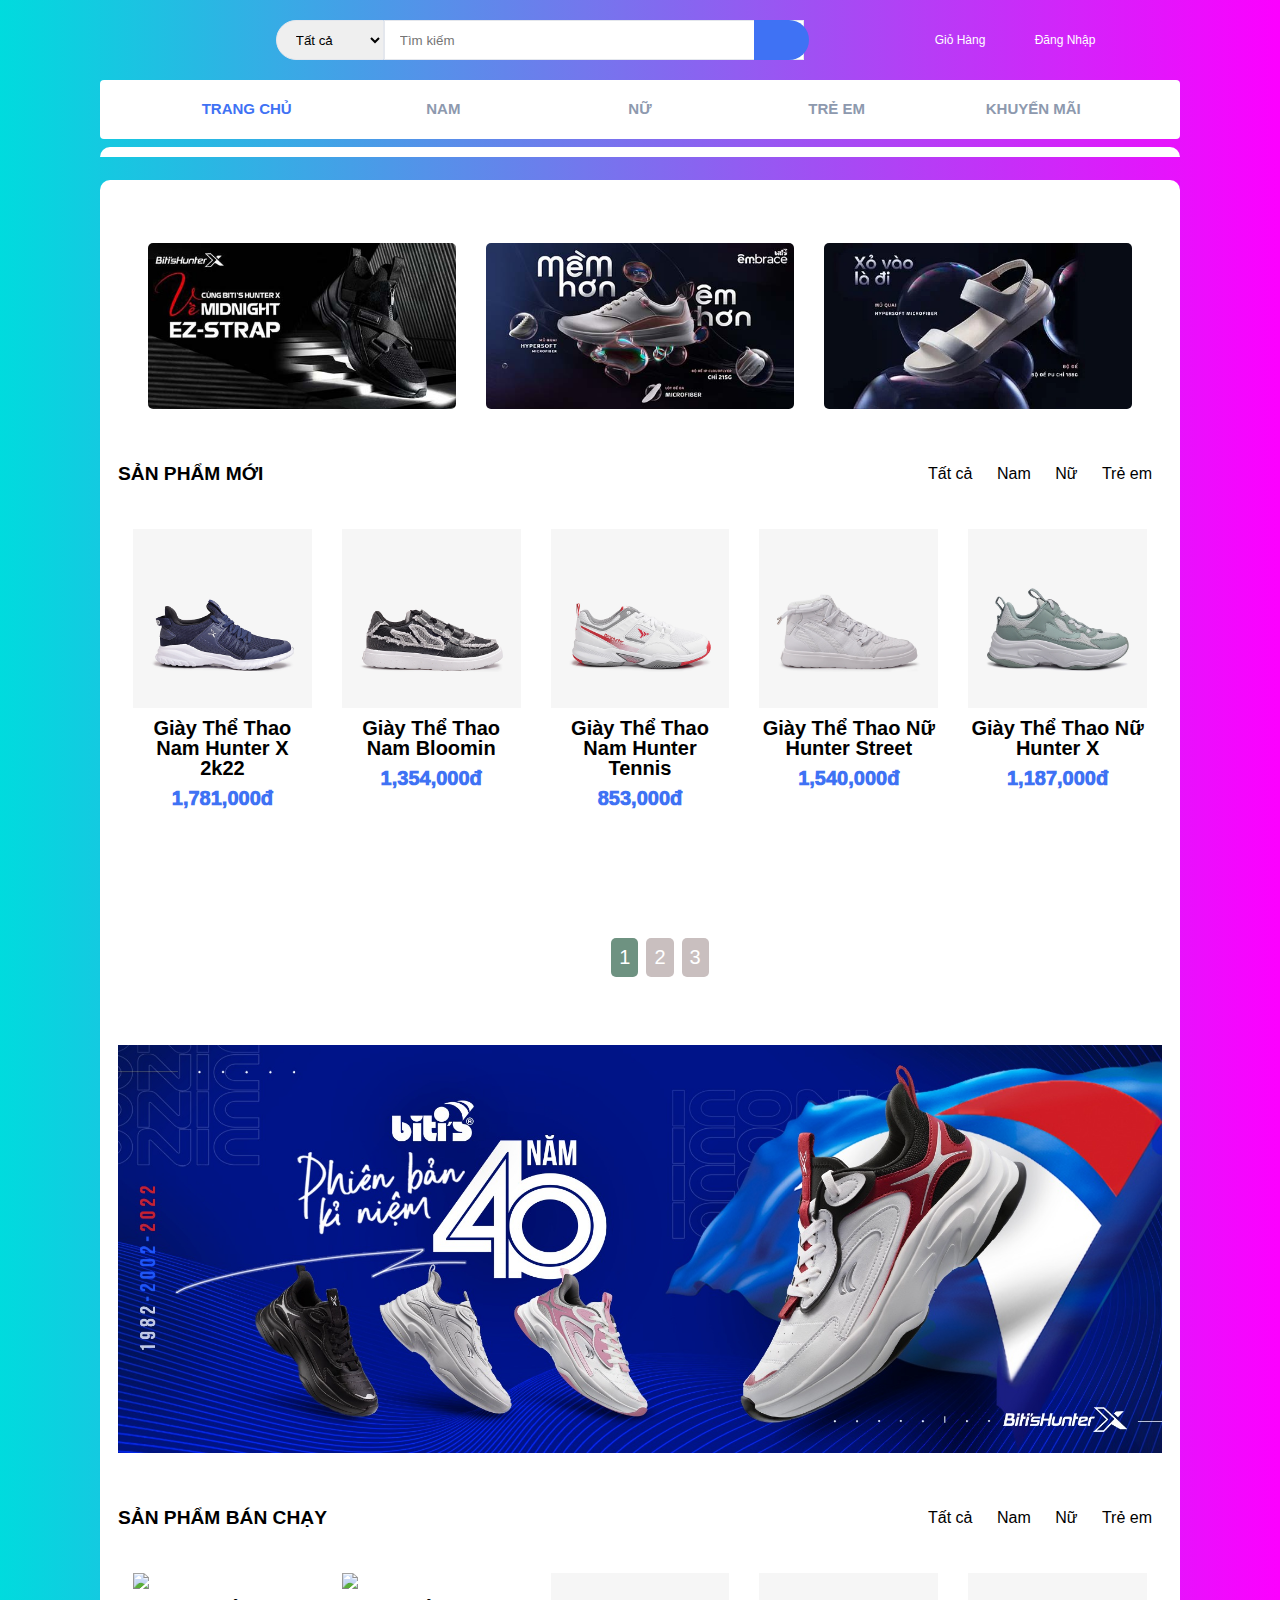
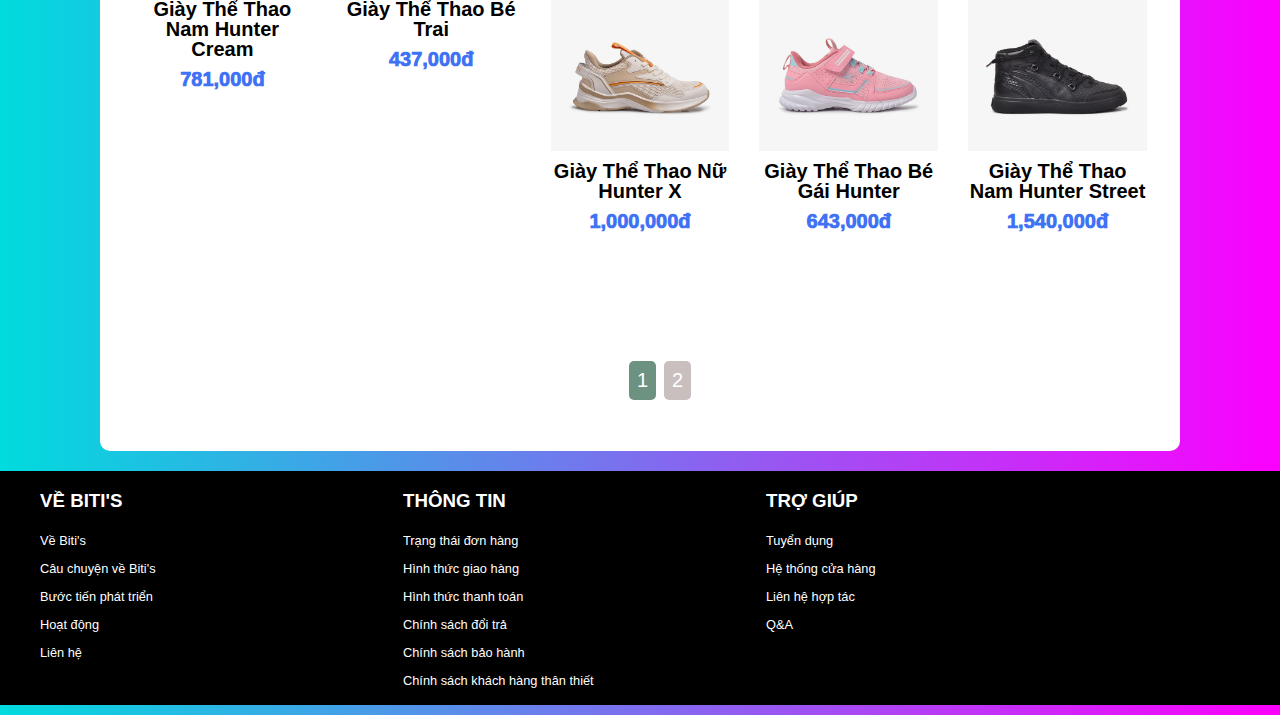
==== commit aa8ad8ea: "last update" ====
--- a/index.html
+++ b/index.html
@@ -192,9 +192,9 @@
     <article id="home">
         
 <div class="topBanner">
-    <div class="banner-item" id="item1"><a href="#"><img src="./img2/banner1.jpg" alt=""></a></div>
-    <div class="banner-item" id="item2"><a href="#"><img src="./img2/banner2.jpg" alt=""></a></div>
-    <div class="banner-item" id="item3"><a href="#"><img src="./img2/banner3.jpg" alt=""></a></div>
+    <div class="banner-item" id="item1"><a href="#"><img src="./img/banner1.jpg" alt=""></a></div>
+    <div class="banner-item" id="item2"><a href="#"><img src="./img/banner2.jpg" alt=""></a></div>
+    <div class="banner-item" id="item3"><a href="#"><img src="./img/banner3.jpg" alt=""></a></div>
 </div>
 <div class="sanPhamMoi">
     <span class="tieuDeMucSP"> SẢN PHẨM MỚI</span>
@@ -219,7 +219,7 @@
 </div>
 
     <div class="bannerMid">
-        <img src="./img2/web_banner___phien_ban_40_nam_c7.jpg" alt="">
+        <img src="./img/web_banner___phien_ban_40_nam_c7.jpg" alt="">
     </div>
 
 
--- a/css/style.css
+++ b/css/style.css
@@ -103,6 +103,11 @@
     top: 50%;
 }
 
+.header-search .search-btn {
+    margin-left: -50px;
+}
+
+
 .header-search form {
     display: flex;
     justify-content: center;
@@ -126,7 +131,7 @@
 }
 
 .header-search form .search-btn {
-    margin-left: -6px;
+    /* margin-left: -6px; */
     height: 40px;
     min-width: 55px;
     background: var(--color-primary-dark);
--- a/css/home.css
+++ b/css/home.css
@@ -224,7 +224,7 @@
     transition: all 0.5s ease;
 }
 #home .item-menu1:hover::after{
-    width: 50%;
+    width: 100%;
     transform: translateX(100%);
 }
 
